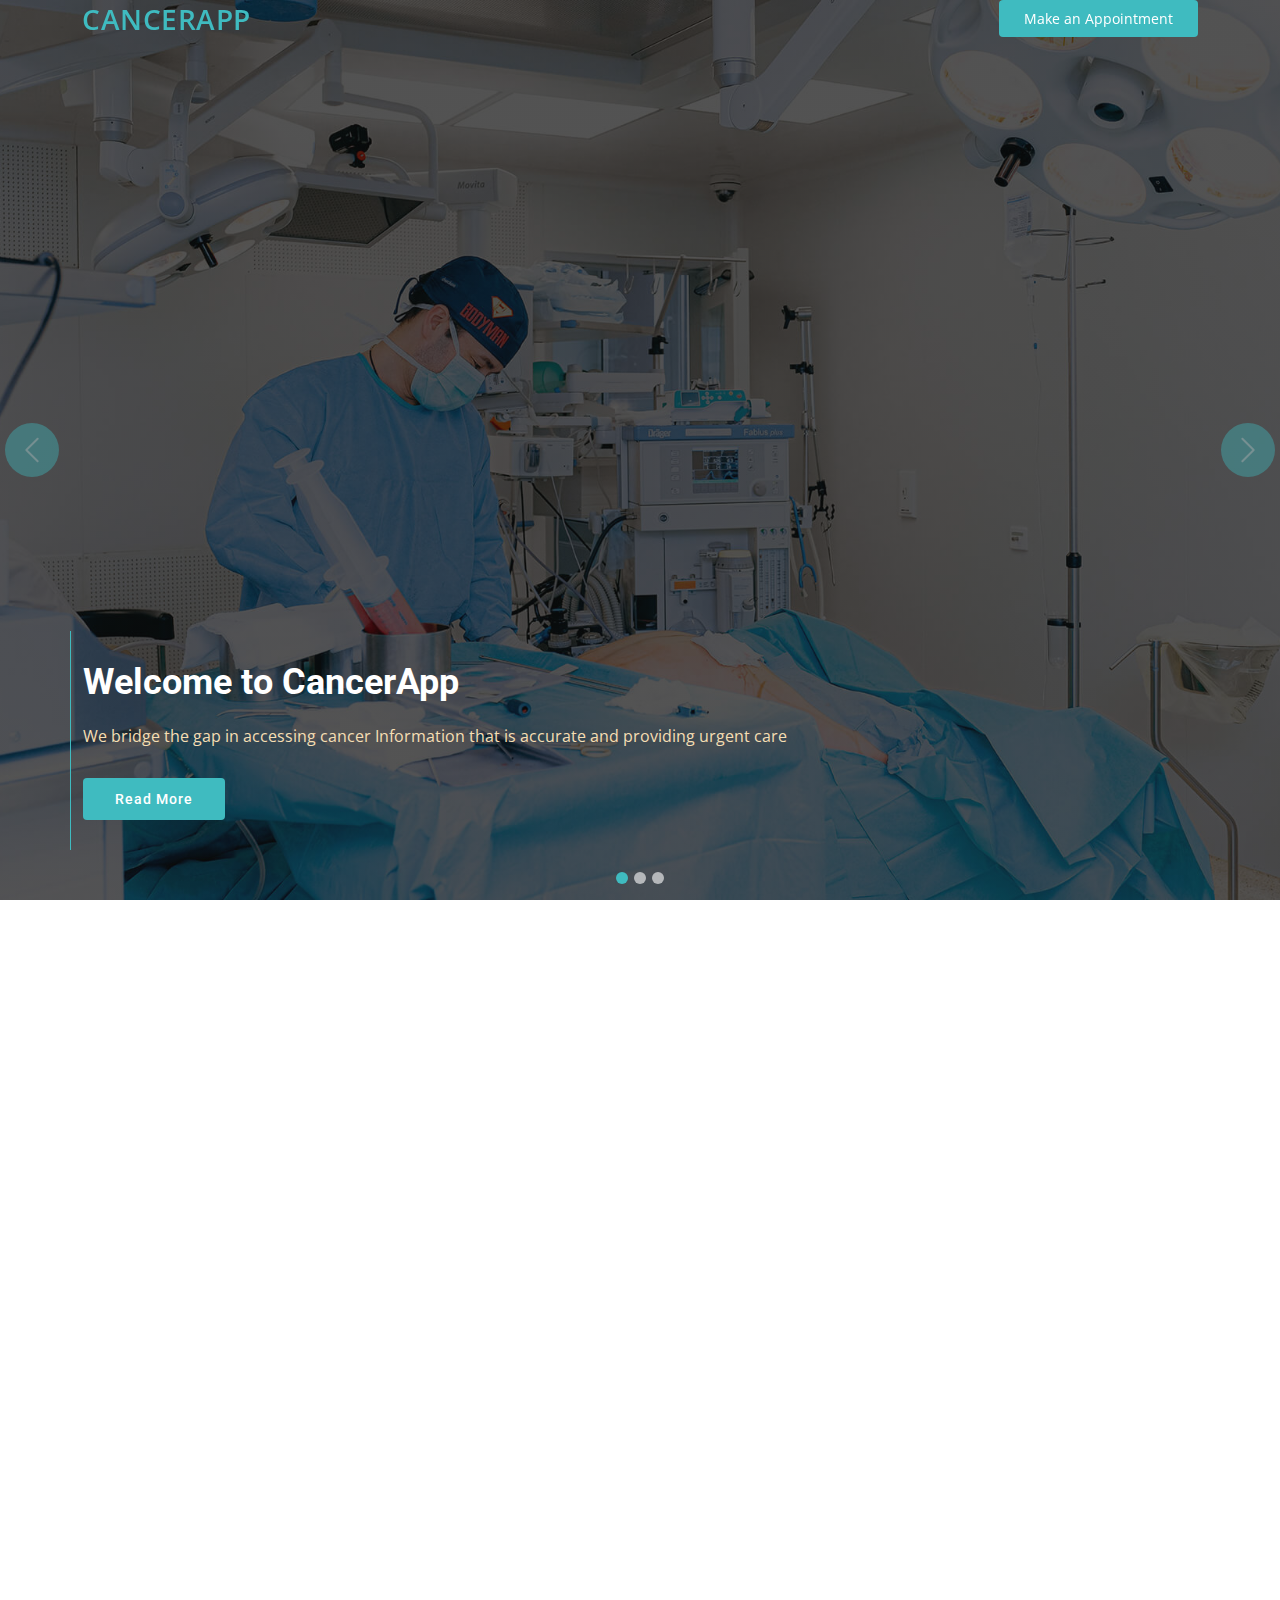
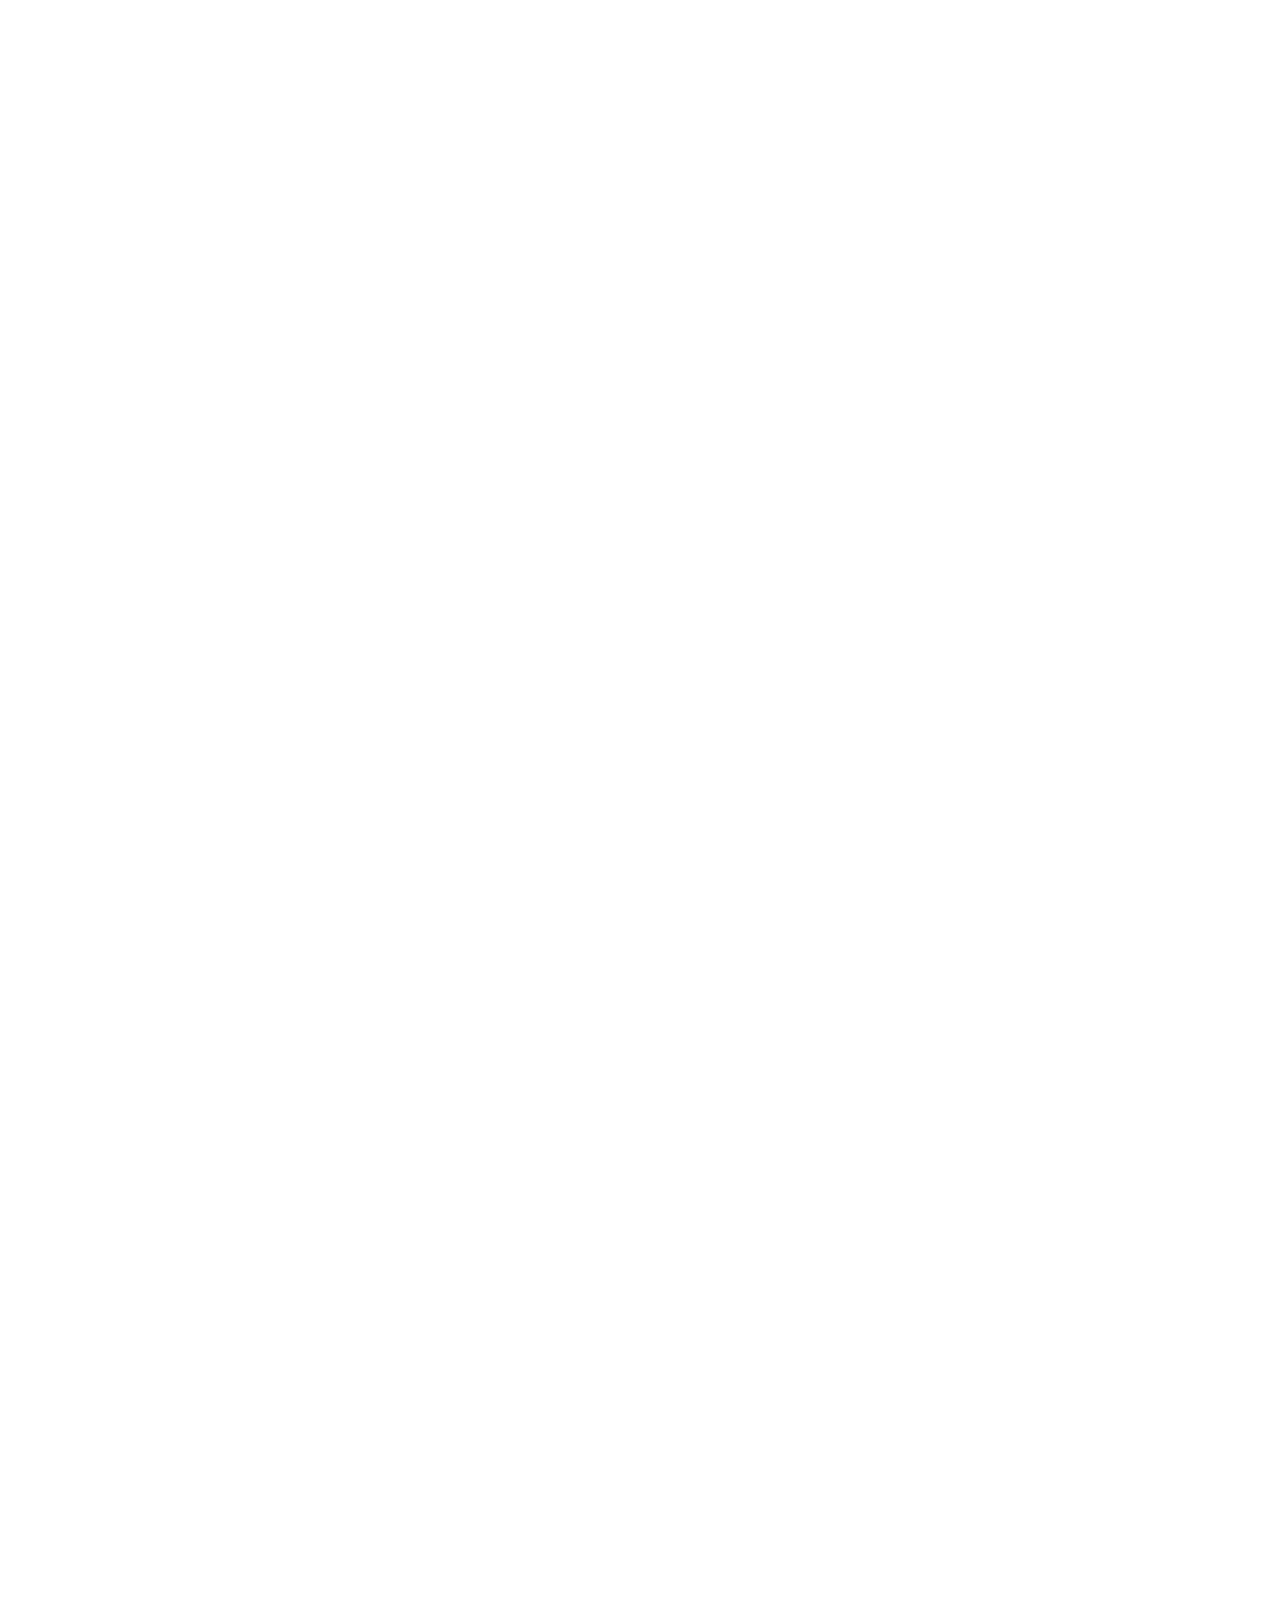
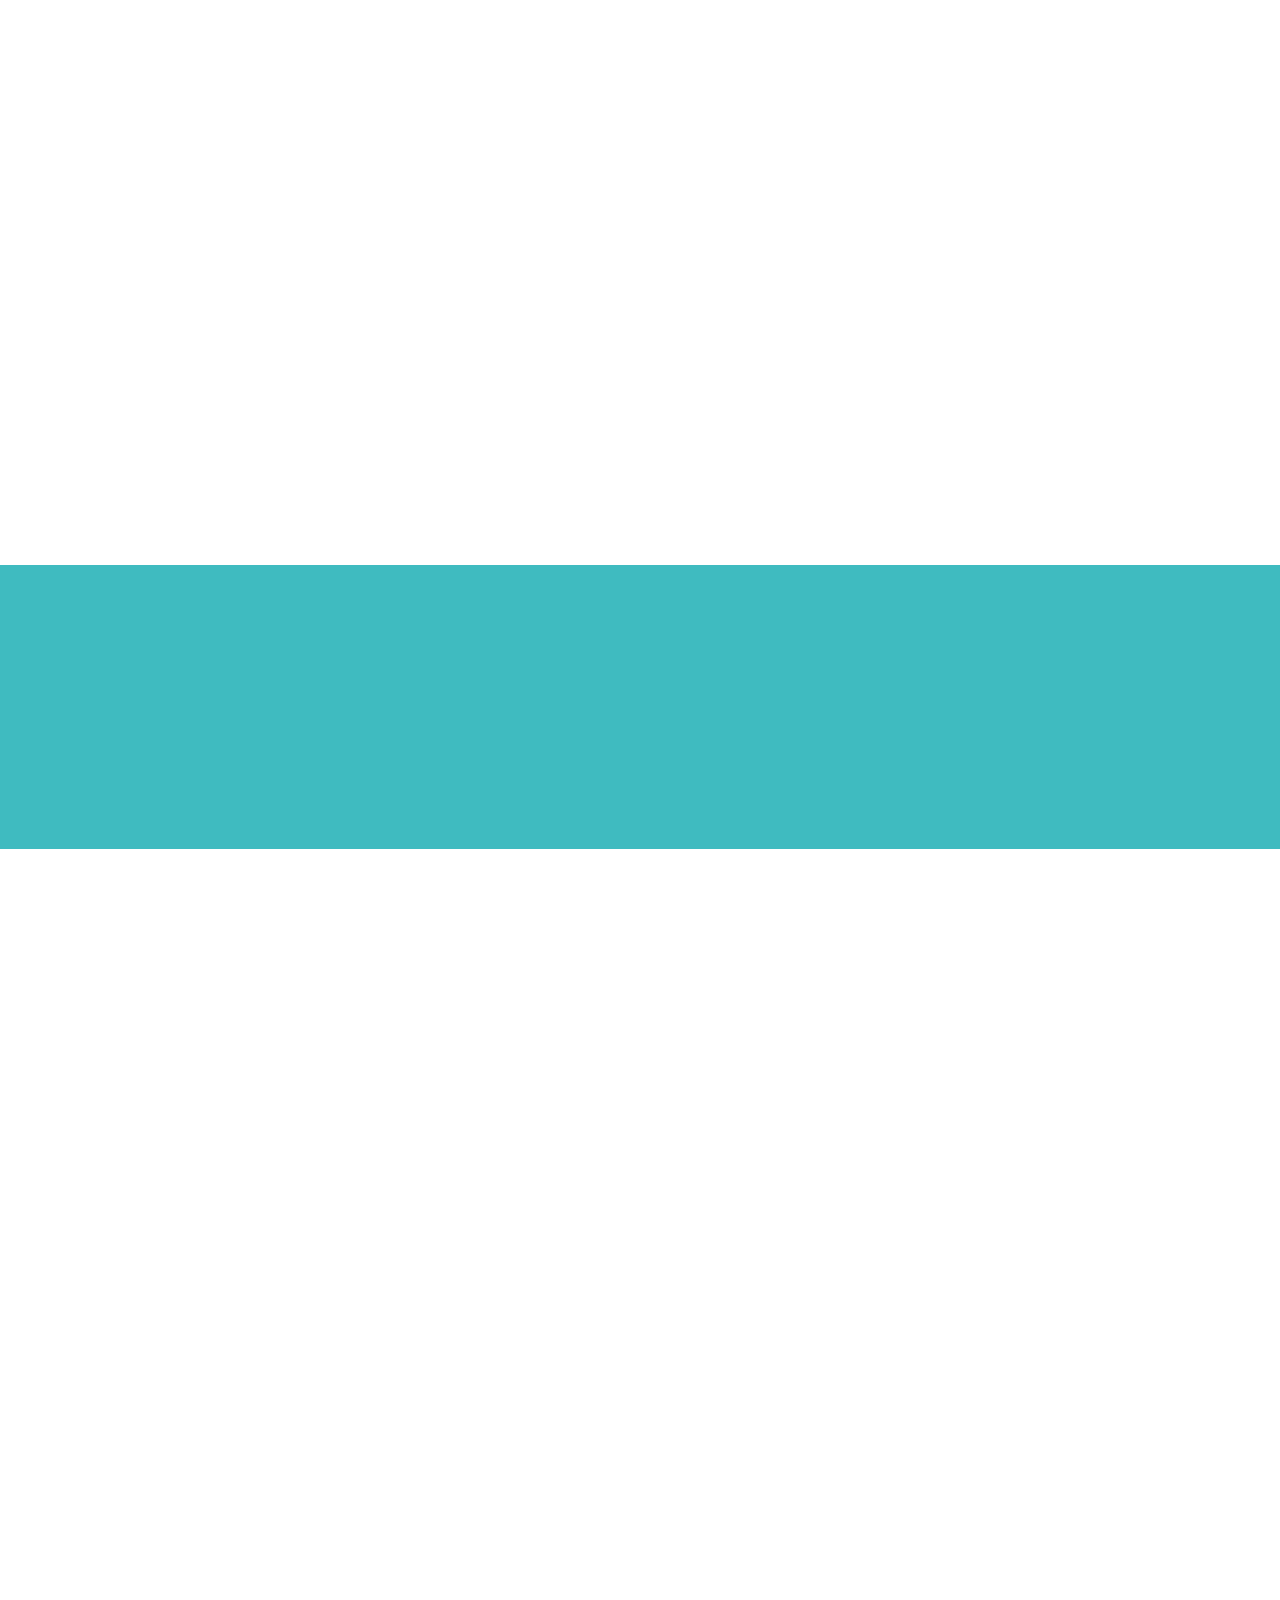
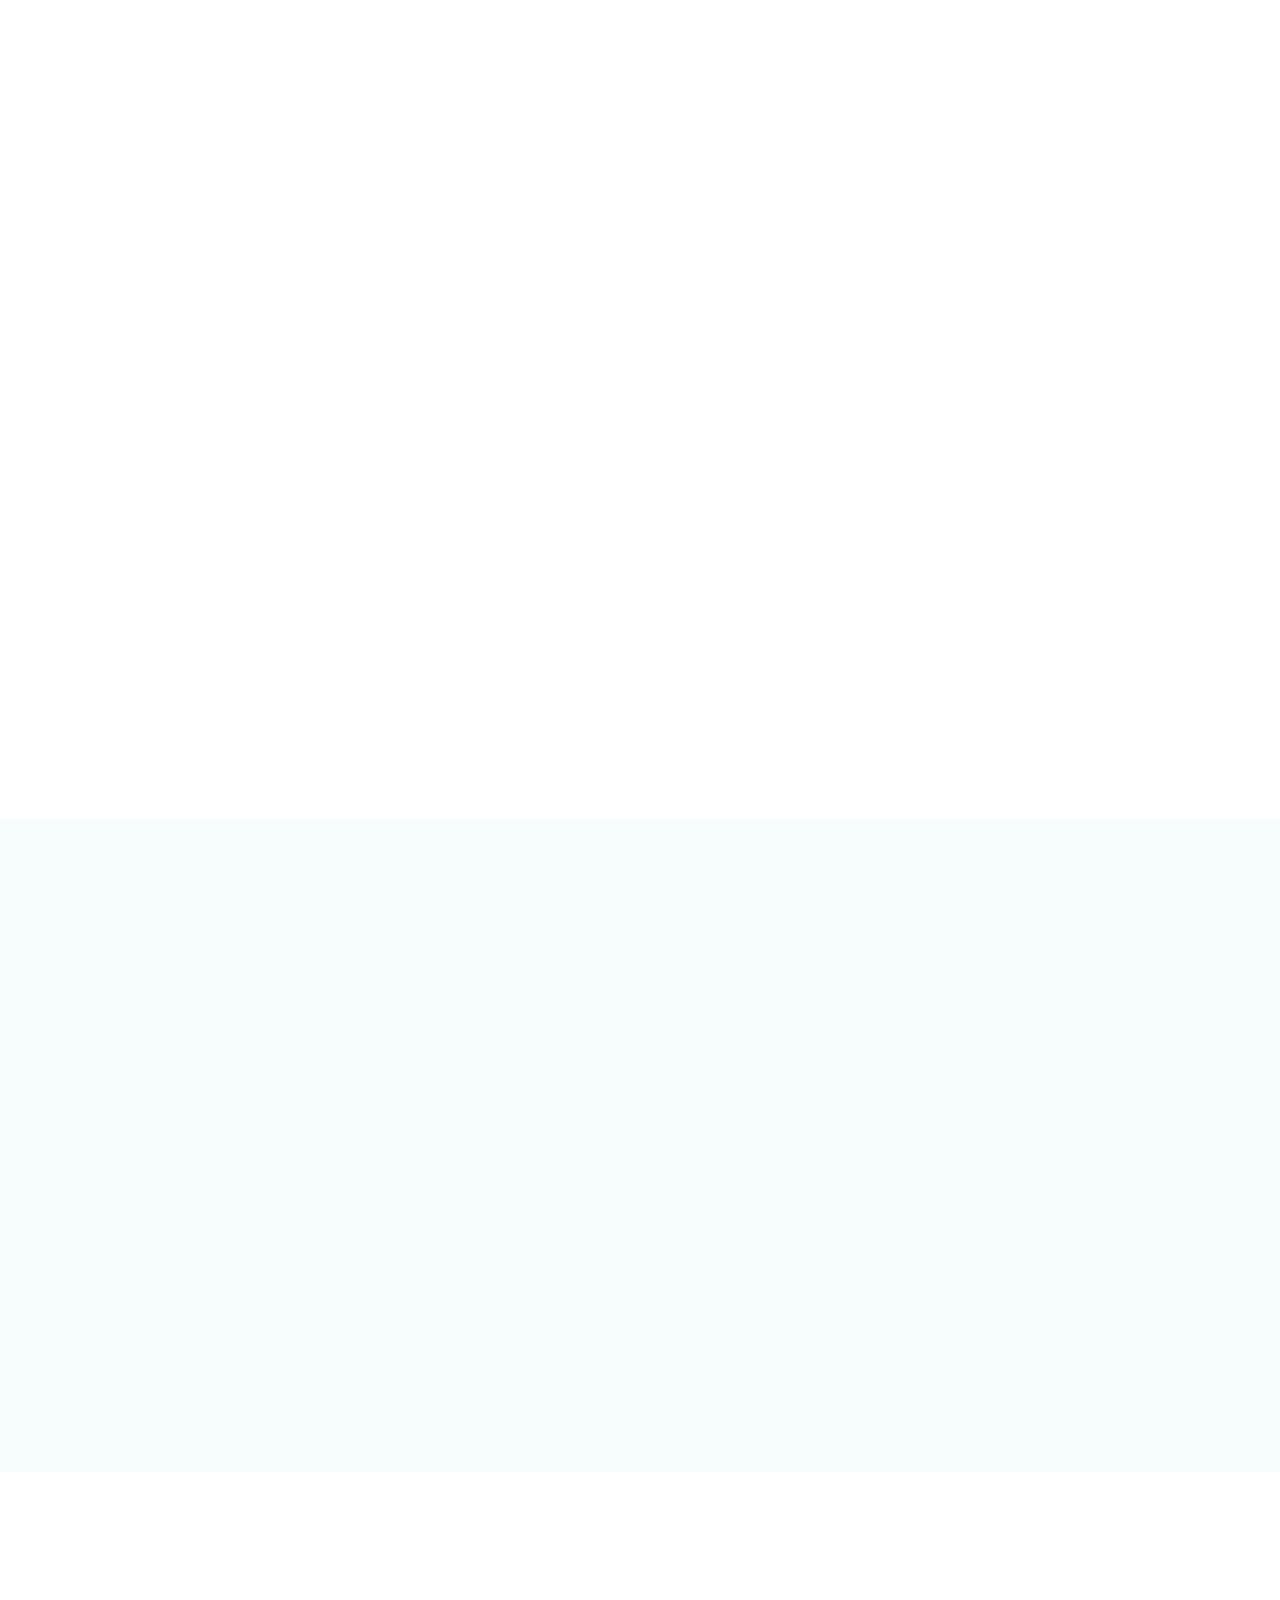
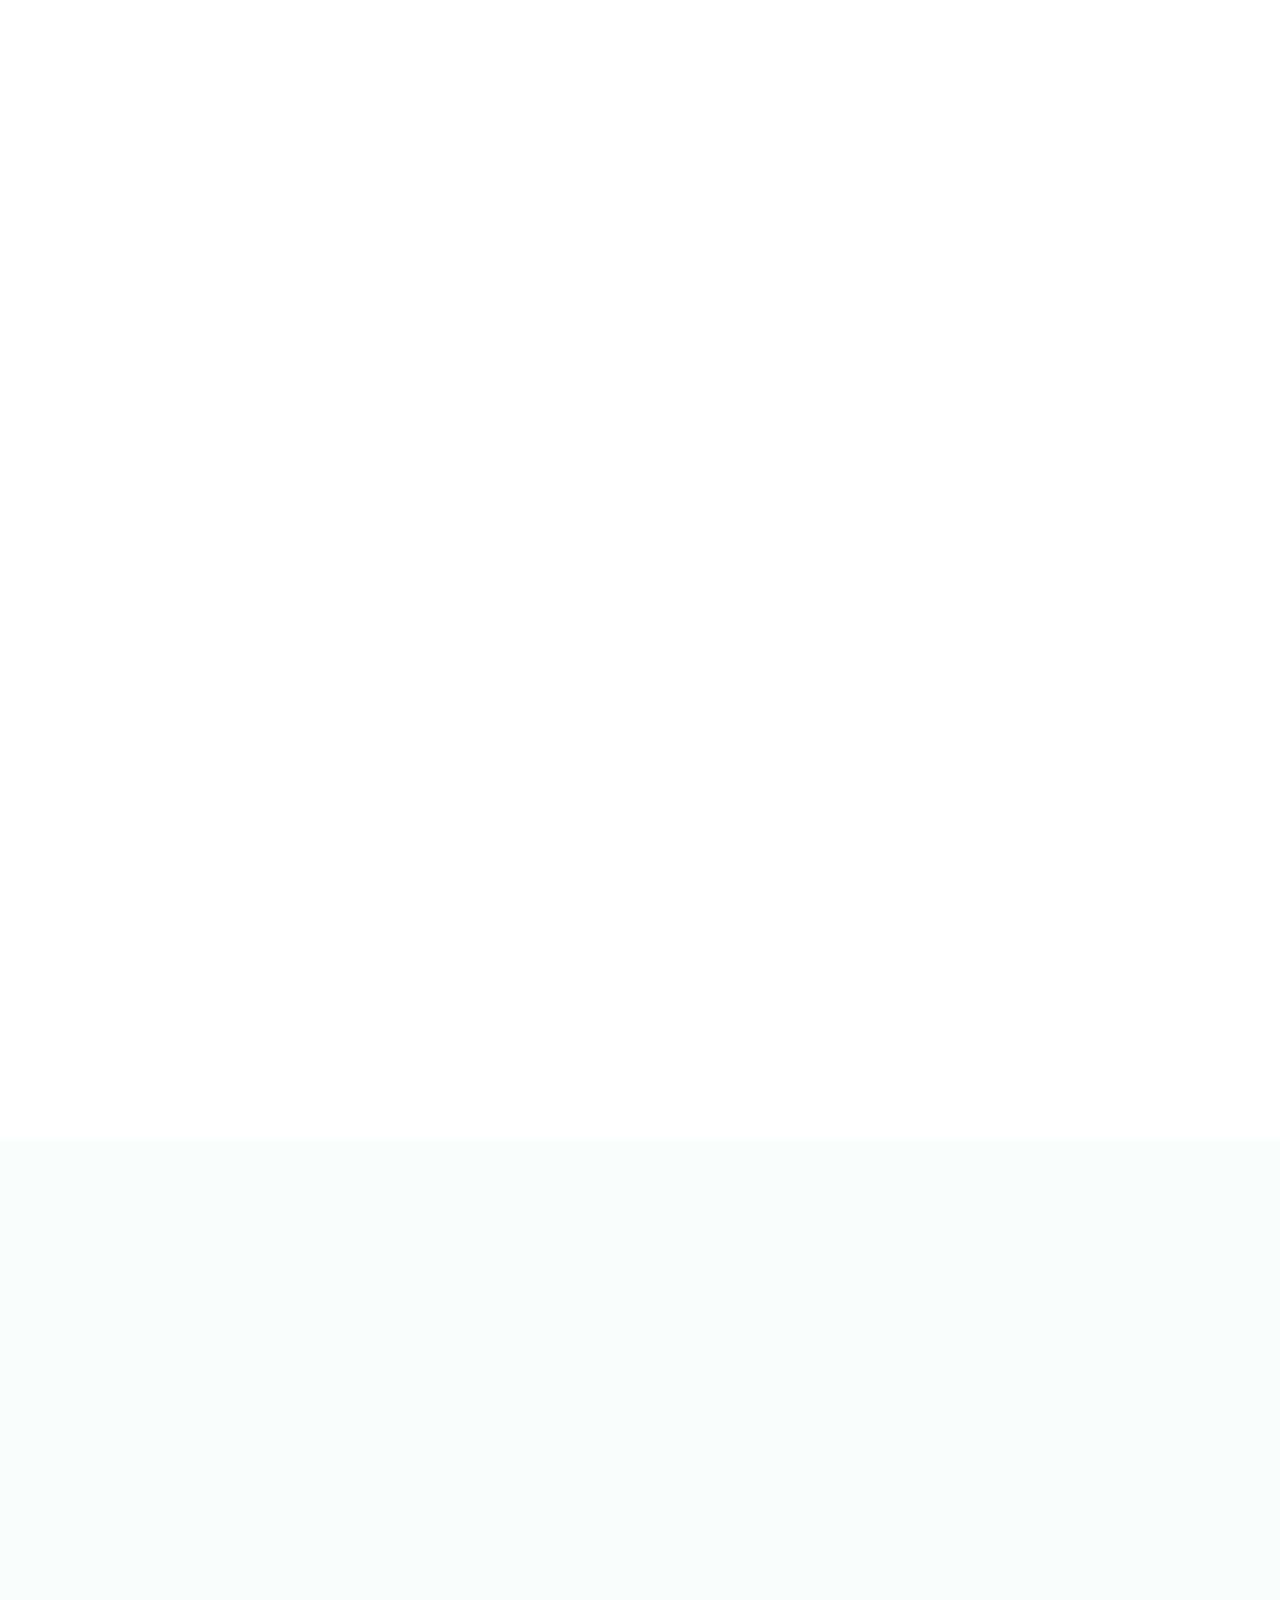
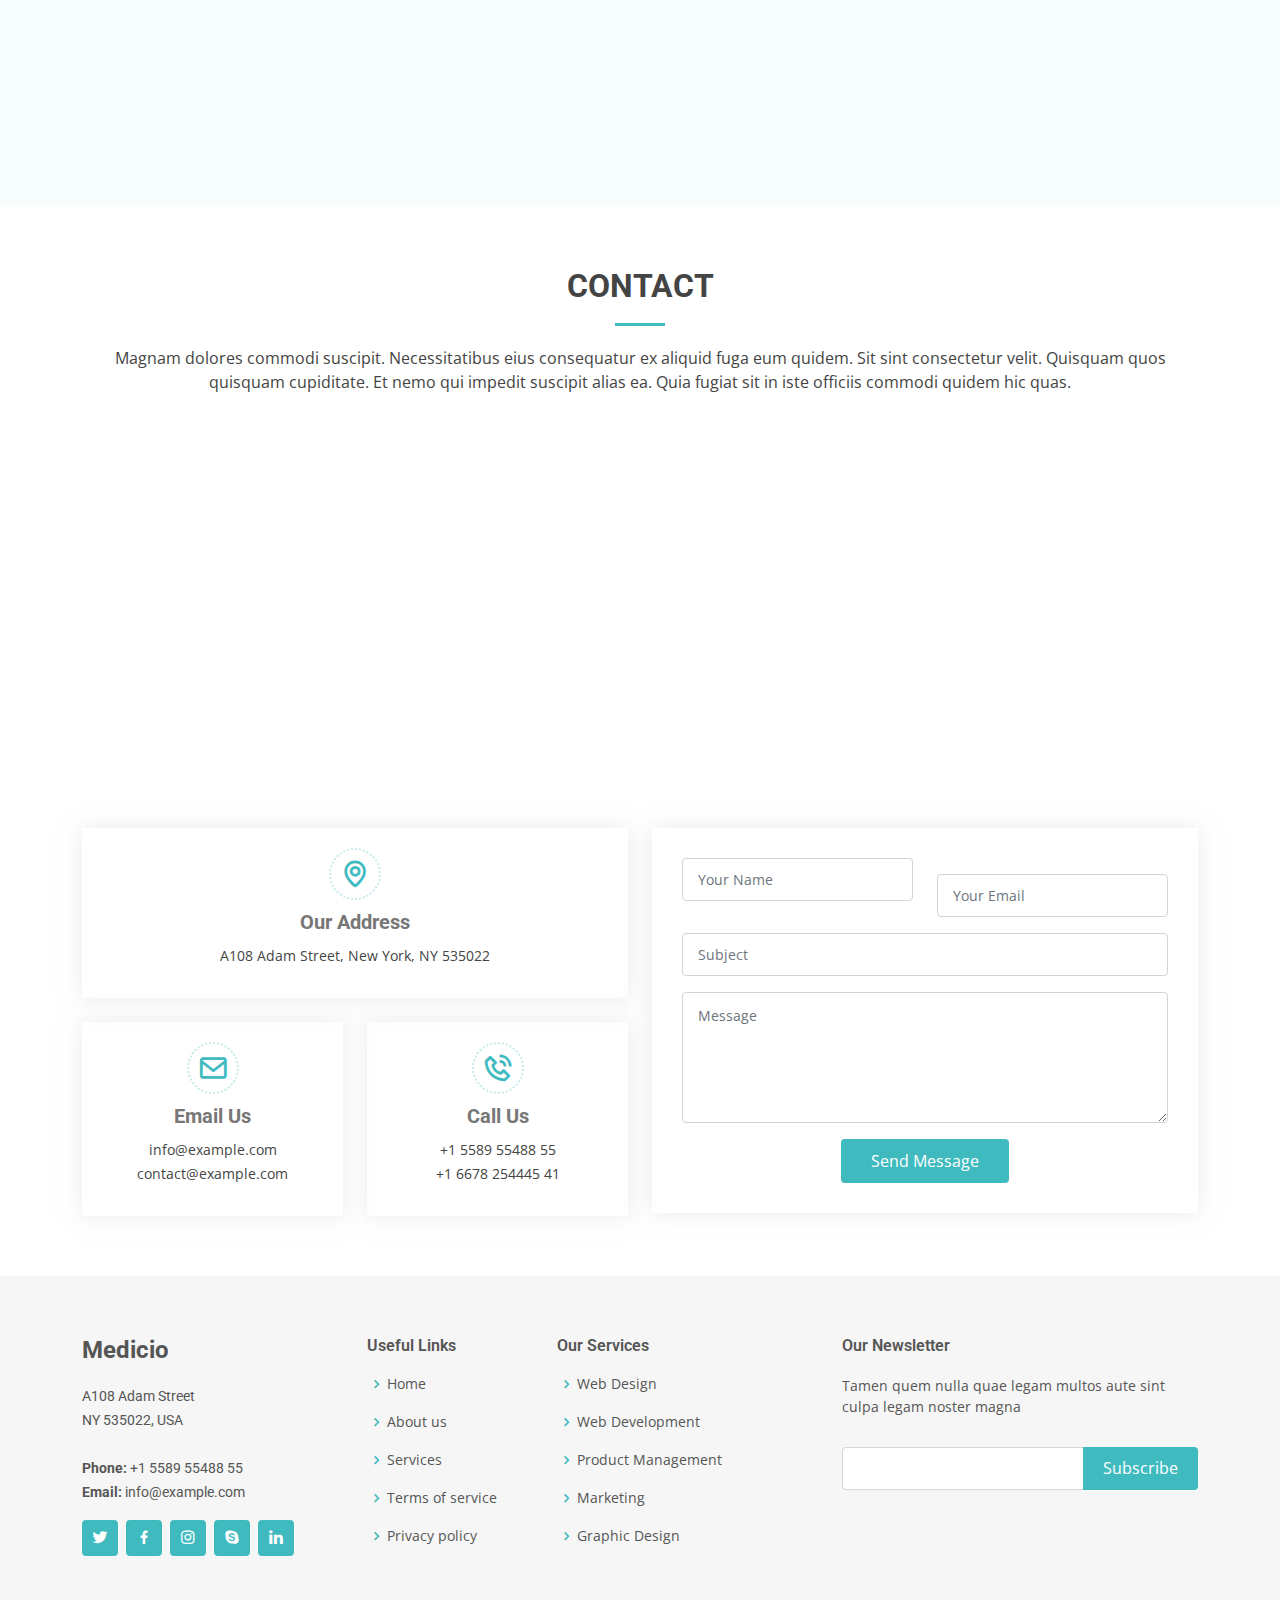
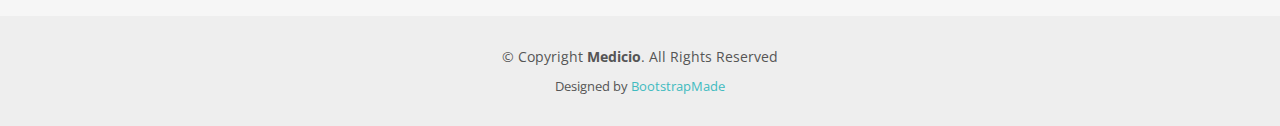
==== index.html @ c45787ed "initial commit" ====
<!DOCTYPE html>
<html lang="en">

<head>
  <meta charset="utf-8">
  <meta content="width=device-width, initial-scale=1.0" name="viewport">

  <title>Cancer App</title>
  <meta content="" name="description">
  <meta content="" name="keywords">

  <!-- Favicons -->
  <link href="assets/img/favicon.png" rel="icon">
  <link href="assets/img/apple-touch-icon.png" rel="apple-touch-icon">

  <!-- Google Fonts -->
  <link href="https://fonts.googleapis.com/css?family=Open+Sans:300,300i,400,400i,600,600i,700,700i|Roboto:300,300i,400,400i,500,500i,600,600i,700,700i|Poppins:300,300i,400,400i,500,500i,600,600i,700,700i" rel="stylesheet">

  <!-- Vendor CSS Files -->
  <link href="assets/vendor/fontawesome-free/css/all.min.css" rel="stylesheet">
  <link href="assets/vendor/animate.css/animate.min.css" rel="stylesheet">
  <link href="assets/vendor/aos/aos.css" rel="stylesheet">
  <link href="assets/vendor/bootstrap/css/bootstrap.min.css" rel="stylesheet">
  <link href="assets/vendor/bootstrap-icons/bootstrap-icons.css" rel="stylesheet">
  <link href="assets/vendor/boxicons/css/boxicons.min.css" rel="stylesheet">
  <link href="assets/vendor/glightbox/css/glightbox.min.css" rel="stylesheet">
  <link href="assets/vendor/swiper/swiper-bundle.min.css" rel="stylesheet">

  <!-- Template Main CSS File -->
  <link href="assets/css/style.css" rel="stylesheet">

  <!-- =======================================================
  * Template Name: Medicio - v4.7.0
  * Template URL: https://bootstrapmade.com/medicio-free-bootstrap-theme/
  * Author: BootstrapMade.com
  * License: https://bootstrapmade.com/license/
  ======================================================== -->
</head>

<body>

  

  <!-- ======= Header ======= -->
  <header id="header" class="fixed-top">
    <div class="container d-flex align-items-center">

      <a href="index.html" class="logo me-auto">CancerApp<img src="" alt=""></a>
      <!-- Uncomment below if you prefer to use an image logo -->
      <!-- <h1 class="logo me-auto"><a href="index.html">Medicio</a></h1> -->

      <!-- <nav id="navbar" class="navbar order-last order-lg-0">
        <ul>
          <li><a class="nav-link scrollto " href="#hero">Home</a></li>
          <li><a class="nav-link scrollto" href="#about">About</a></li>
          <li><a class="nav-link scrollto" href="#services">Services</a></li>
          <li><a class="nav-link scrollto" href="#departments">Departments</a></li>
          <li><a class="nav-link scrollto" href="#doctors">Doctors</a></li>
          <li class="dropdown"><a href="#"><span>Drop Down</span> <i class="bi bi-chevron-down"></i></a>
            <ul>
              <li><a href="#">Drop Down 1</a></li>
              <li class="dropdown"><a href="#"><span>Deep Drop Down</span> <i class="bi bi-chevron-right"></i></a>
                <ul>
                  <li><a href="#">Deep Drop Down 1</a></li>
                  <li><a href="#">Deep Drop Down 2</a></li>
                  <li><a href="#">Deep Drop Down 3</a></li>
                  <li><a href="#">Deep Drop Down 4</a></li>
                  <li><a href="#">Deep Drop Down 5</a></li>
                </ul>
              </li>
              <li><a href="#">Drop Down 2</a></li>
              <li><a href="#">Drop Down 3</a></li>
              <li><a href="#">Drop Down 4</a></li>
            </ul>
          </li>
          <li><a class="nav-link scrollto" href="#contact">Contact</a></li>
        </ul>
        <i class="bi bi-list mobile-nav-toggle"></i>
      </nav> -->
      <!-- .navbar -->

      <a href="#appointment" class="appointment-btn scrollto"><span class="d-none d-md-inline">Make an</span> Appointment</a>

    </div>
  </header><!-- End Header -->

  <!-- ======= Hero Section ======= -->
  <section id="hero">
    <div id="heroCarousel" data-bs-interval="5000" class="carousel slide carousel-fade" data-bs-ride="carousel">

      <ol class="carousel-indicators" id="hero-carousel-indicators"></ol>

      <div class="carousel-inner" role="listbox">

        <!-- Slide 1 -->
                                                
        <div class="carousel-item active" style="background-image: linear-gradient(rgba(10, 10, 10, 0.7),rgba(12, 12, 12, 0.7)),url(assets/img/slide/slide-1.jpg)">
          <div class="container">
            <h2>Welcome to <span>CancerApp</span></h2>
            <p>We bridge the gap in accessing cancer Information that is accurate and providing urgent care</p>
            <a href="/aboutUs.html" class="btn-get-started scrollto">Read More</a>
          </div>
        </div>

        <!-- Slide 2 -->
        <div class="carousel-item" style="background-image:  linear-gradient(rgba(10, 10, 10, 0.7),rgba(12, 12, 12, 0.7)),url(assets/img/slide/slide-2.jpg)">
          <div class="container">
            <h2>Welcome to <span>CancerApp</span></h2>
            <p>We bridge the gap in accessing cancer Information that is accurate and providing urgent care</p>
            <a href="/aboutUs.html" class="btn-get-started scrollto">Read More</a>
          </div>
        </div>

        <!-- Slide 3 -->
        <div class="carousel-item" style="background-image: linear-gradient(rgba(10, 10, 10, 0.7),rgba(12, 12, 12, 0.7)),url(assets/img/slide/slide-3.jpg)">
          <div class="container">
            <h2>Welcome to <span>CancerApp</span></h2>
            <p>We bridge the gap in accessing cancer Information that is accurate and providing urgent care</p>
            <a href="/aboutUs.html" class="btn-get-started scrollto">Read More</a>
          </div>
        </div>

      </div>

      <a class="carousel-control-prev" href="#heroCarousel" role="button" data-bs-slide="prev">
        <span class="carousel-control-prev-icon bi bi-chevron-left" aria-hidden="true"></span>
      </a>

      <a class="carousel-control-next" href="#heroCarousel" role="button" data-bs-slide="next">
        <span class="carousel-control-next-icon bi bi-chevron-right" aria-hidden="true"></span>
      </a>

    </div>
  </section><!-- End Hero -->

  <main id="main">
    <!-- ======= About Us Section ======= -->
    <section id="about" class="about">
      <div class="container" data-aos="fade-up">

        <div class="section-title">
          <h2>About Us</h2>
          <p>Magnam dolores commodi suscipit. Necessitatibus eius consequatur ex aliquid fuga eum quidem. Sit sint consectetur velit. Quisquam quos quisquam cupiditate. Et nemo qui impedit suscipit alias ea. Quia fugiat sit in iste officiis commodi quidem hic quas.</p>
        </div>

        <div class="row">
          <div class="col-lg-6" data-aos="fade-right">
            <img src="assets/img/about.jpg" class="img-fluid" alt="">
          </div>
          <div class="col-lg-6 pt-4 pt-lg-0 content" data-aos="fade-left">
            <h3>Voluptatem dignissimos provident quasi corporis voluptates sit assumenda.</h3>
            <p class="fst-italic">
              Lorem ipsum dolor sit amet, consectetur adipiscing elit, sed do eiusmod tempor incididunt ut labore et dolore
              magna aliqua.
            </p>
            <ul>
              <li><i class="bi bi-check-circle"></i> Ullamco laboris nisi ut aliquip ex ea commodo consequat.</li>
              <li><i class="bi bi-check-circle"></i> Duis aute irure dolor in reprehenderit in voluptate velit.</li>
              <li><i class="bi bi-check-circle"></i> Ullamco laboris nisi ut aliquip ex ea commodo consequat. Duis aute irure dolor in reprehenderit in voluptate trideta storacalaperda mastiro dolore eu fugiat nulla pariatur.</li>
            </ul>
            <p>
              Ullamco laboris nisi ut aliquip ex ea commodo consequat. Duis aute irure dolor in reprehenderit in voluptate
              velit esse cillum dolore eu fugiat nulla pariatur. Excepteur sint occaecat cupidatat non proident, sunt in
              culpa qui officia deserunt mollit anim id est laborum
            </p>
          </div>
        </div>

      </div>
    </section><!-- End About Us Section -->


    <!-- ======= Featured Services Section ======= -->
    <section id="featured-services" class="featured-services">
      <div class="container" data-aos="fade-up">

        <div class="row">
          <div class="col-md-6 col-lg-3 d-flex align-items-stretch mb-5 mb-lg-0">
            <div class="icon-box" data-aos="fade-up" data-aos-delay="100">
              <div class="icon"><i class="fas fa-knowledge"></i></div>
              <h4 class="title"><a href="">Lorem Ipsum</a></h4>
              <p class="description">Voluptatum deleniti atque corrupti quos dolores et quas molestias excepturi</p>
            </div>
          </div>

          <div class="col-md-6 col-lg-3 d-flex align-items-stretch mb-5 mb-lg-0">
            <div class="icon-box" data-aos="fade-up" data-aos-delay="200">
              <div class="icon"><i class="fas fa-pills"></i></div>
              <h4 class="title"><a href="">Sed ut perspiciatis</a></h4>
              <p class="description">Duis aute irure dolor in reprehenderit in voluptate velit esse cillum dolore</p>
            </div>
          </div>

          <div class="col-md-6 col-lg-3 d-flex align-items-stretch mb-5 mb-lg-0">
            <div class="icon-box" data-aos="fade-up" data-aos-delay="300">
              <div class="icon"><i class="fas fa-thermometer"></i></div>
              <h4 class="title"><a href="">Magni Dolores</a></h4>
              <p class="description">Excepteur sint occaecat cupidatat non proident, sunt in culpa qui officia</p>
            </div>
          </div>

          <div class="col-md-6 col-lg-3 d-flex align-items-stretch mb-5 mb-lg-0">
            <div class="icon-box" data-aos="fade-up" data-aos-delay="400">
              <div class="icon"><i class="fas fa-dna"></i></div>
              <h4 class="title"><a href="">Nemo Enim</a></h4>
              <p class="description">At vero eos et accusamus et iusto odio dignissimos ducimus qui blanditiis</p>
            </div>
          </div>

        </div>

      </div>
    </section><!-- End Featured Services Section -->

<!-- ======= Features Section ======= -->
<section id="features" class="features">
  <div class="container" data-aos="fade-up">

    <div class="row">
      <div class="col-lg-6 order-2 order-lg-1" data-aos="fade-right">
        <div class="icon-box mt-5 mt-lg-0">
          <i class="bx bx-receipt"></i>
          <h4>Est labore ad</h4>
          <p>Consequuntur sunt aut quasi enim aliquam quae harum pariatur laboris nisi ut aliquip</p>
        </div>
        <div class="icon-box mt-5">
          <i class="bx bx-cube-alt"></i>
          <h4>Harum esse qui</h4>
          <p>Excepteur sint occaecat cupidatat non proident, sunt in culpa qui officia deserunt</p>
        </div>
        <div class="icon-box mt-5">
          <i class="bx bx-images"></i>
          <h4>Aut occaecati</h4>
          <p>Aut suscipit aut cum nemo deleniti aut omnis. Doloribus ut maiores omnis facere</p>
        </div>
        <div class="icon-box mt-5">
          <i class="bx bx-shield"></i>
          <h4>Beatae veritatis</h4>
          <p>Expedita veritatis consequuntur nihil tempore laudantium vitae denat pacta</p>
        </div>
      </div>
      <div class="image col-lg-6 order-1 order-lg-2" style='background-image: url("assets/img/features.jpg");' data-aos="zoom-in"></div>
    </div>

  </div>
</section><!-- End Features Section -->


    <!-- ======= Services Section ======= -->
    <section id="services" class="services services">
      <div class="container" data-aos="fade-up">

        <div class="section-title">
          <h2>Services</h2>
          <p>Some of the services we offer directly to make sure the public is more knowledgeable about cancer and get the help
            they need if required.
          </p>
        </div>

        <div class="row">
          <div class="col-lg-4 col-md-6 icon-box" data-aos="zoom-in" data-aos-delay="100">
            <div class="icon"><i class="fas fa-info"></i></div>
            <h4 class="title"><a href="">Cancer Information</a></h4>
            <p class="description">We provide the public with free cancer information. Our information is accurate and updated on a regular basis so that we it it up to date.</p>
          </div>
          <div class="col-lg-4 col-md-6 icon-box" data-aos="zoom-in" data-aos-delay="200">
            <div class="icon"><i class="fas fa-nodes"></i></div>
            <h4 class="title"><a href="">Dolor Sitema</a></h4>
            <p class="description">Minim veniam, quis nostrud exercitation ullamco laboris nisi ut aliquip ex ea commodo consequat tarad limino ata</p>
          </div>
          <div class="col-lg-4 col-md-6 icon-box" data-aos="zoom-in" data-aos-delay="300">
            <div class="icon"><i class="fas fa-hospital-user"></i></div>
            <h4 class="title"><a href="">Sed ut perspiciatis</a></h4>
            <p class="description">Duis aute irure dolor in reprehenderit in voluptate velit esse cillum dolore eu fugiat nulla pariatur</p>
          </div>
          
        </div>

      </div>
    </section><!-- End Services Section -->
    <!-- ======= Departments Section ======= -->
    <section id="departments" class="departments">
      <div class="container" data-aos="fade-up">

        <div class="section-title">
          <h2>Let's Talk About Cancer</h2>
          <p>We believe information and knowledge is power, Get The Facts Here.</p>
        </div>

        <div class="row" data-aos="fade-up" data-aos-delay="100">
          <div class="col-lg-4 mb-5 mb-lg-0">
            <ul class="nav nav-tabs flex-column">
              <li class="nav-item">
                <a class="nav-link active show" data-bs-toggle="tab" data-bs-target="#tab-1">
                  <h4>Breast Cancer</h4>
                  <p>Quis excepturi porro totam sint earum quo nulla perspiciatis eius.</p>
                </a>
              </li>
              <li class="nav-item mt-2">
                <a class="nav-link" data-bs-toggle="tab" data-bs-target="#tab-2">
                  <h4>Cervical Cancer</h4>
                  <p>Voluptas vel esse repudiandae quo excepturi.</p>
                </a>
              </li>
              <li class="nav-item mt-2">
                <a class="nav-link" data-bs-toggle="tab" data-bs-target="#tab-3">
                  <h4>Prostate Cancer</h4>
                  <p>Velit veniam ipsa sit nihil blanditiis mollitia natus.</p>
                </a>
              </li>
              <li class="nav-item mt-2">
                <a class="nav-link" data-bs-toggle="tab" data-bs-target="#tab-4">
                  <h4>Throat cancer</h4>
                  <p>Ratione hic sapiente nostrum doloremque illum nulla praesentium id</p>
                </a>
              </li>
            </ul>
          </div>
          <div class="col-lg-8">
            <div class="tab-content">
              <div class="tab-pane active show" id="tab-1">
                <h3>Breast Cancer</h3>
                <p class="fst-italic">Qui laudantium consequatur laborum sit qui ad sapiente dila parde sonata raqer a videna mareta paulona marka</p>
                <img src="assets/img/departments-1.jpg" alt="" class="img-fluid">
                <p>Et nobis maiores eius. Voluptatibus ut enim blanditiis atque harum sint. Laborum eos ipsum ipsa odit magni. Incidunt hic ut molestiae aut qui. Est repellat minima eveniet eius et quis magni nihil. Consequatur dolorem quaerat quos qui similique accusamus nostrum rem vero</p>
                <a href="./Breast" class="appointment-btn scrollto"><span class="d-none d-md-inline">Know More</a>
              </div>
              <div class="tab-pane" id="tab-2">
                <h3>Cervical Cancer</h3>
                <p class="fst-italic">Qui laudantium consequatur laborum sit qui ad sapiente dila parde sonata raqer a videna mareta paulona marka</p>
                <img src="assets/img/departments-2.jpg" alt="" class="img-fluid">
                <p>Et nobis maiores eius. Voluptatibus ut enim blanditiis atque harum sint. Laborum eos ipsum ipsa odit magni. Incidunt hic ut molestiae aut qui. Est repellat minima eveniet eius et quis magni nihil. Consequatur dolorem quaerat quos qui similique accusamus nostrum rem vero</p>
                <a href="./Cervical" class="appointment-btn scrollto"><span class="d-none d-md-inline">Know More</a>
              </div>
              <div class="tab-pane" id="tab-3">
                <h3>Prostate Cancer</h3>
                <p class="fst-italic">Qui laudantium consequatur laborum sit qui ad sapiente dila parde sonata raqer a videna mareta paulona marka</p>
                <img src="assets/img/departments-3.jpg" alt="" class="img-fluid">
                <p>Et nobis maiores eius. Voluptatibus ut enim blanditiis atque harum sint. Laborum eos ipsum ipsa odit magni. Incidunt hic ut molestiae aut qui. Est repellat minima eveniet eius et quis magni nihil. Consequatur dolorem quaerat quos qui similique accusamus nostrum rem vero</p>
                <a href="./prostate" class="appointment-btn scrollto"><span class="d-none d-md-inline">Know More</a>
              </div>
              <div class="tab-pane" id="tab-4">
                <h3>Throat Cancer</h3>
                <p class="fst-italic">Qui laudantium consequatur laborum sit qui ad sapiente dila parde sonata raqer a videna mareta paulona marka</p>
                <img src="assets/img/departments-4.jpg" alt="" class="img-fluid">
                <p>Et nobis maiores eius. Voluptatibus ut enim blanditiis atque harum sint. Laborum eos ipsum ipsa odit magni. Incidunt hic ut molestiae aut qui. Est repellat minima eveniet eius et quis magni nihil. Consequatur dolorem quaerat quos qui similique accusamus nostrum rem vero</p>
                <a href="./throat" class="appointment-btn scrollto"><span class="d-none d-md-inline">Know More</a>
              </div>
            </div>
          </div>
        </div>

      </div>
    </section><!-- End Departments Section -->



    <!-- ======= Cta Section ======= -->
    <section id="cta" class="cta">
      <div class="container" data-aos="zoom-in">

        <div class="text-center">
          <h3>In an emergency? Need help now?</h3>
          <p> Duis aute irure dolor in reprehenderit in voluptate velit esse cillum dolore eu fugiat nulla pariatur. Excepteur sint occaecat cupidatat non proident, sunt in culpa qui officia deserunt mollit anim id est laborum.</p>
          <a class="cta-btn scrollto" href="#appointment">Make an Make an Appointment</a>
        </div>

      </div>
    </section><!-- End Cta Section -->

    
    <!-- ======= Counts Section ======= -->
    <section id="counts" class="counts">
      <div class="container" data-aos="fade-up">

        <div class="row no-gutters">

          <div class="col-lg-3 col-md-6 d-md-flex align-items-md-stretch">
            <div class="count-box">
              <i class="fas fa-user-md"></i>
              <span data-purecounter-start="0" data-purecounter-end="85" data-purecounter-duration="1" class="purecounter"></span>

              <p><strong>Doctors</strong> consequuntur quae qui deca rode</p>
              <a href="#">Find out more &raquo;</a>
            </div>
          </div>

          <div class="col-lg-3 col-md-6 d-md-flex align-items-md-stretch">
            <div class="count-box">
              <i class="far fa-hospital"></i>
              <span data-purecounter-start="0" data-purecounter-end="26" data-purecounter-duration="1" class="purecounter"></span>
              <p><strong>Departments</strong> adipisci atque cum quia aut numquam delectus</p>
              <a href="#">Find out more &raquo;</a>
            </div>
          </div>

          <div class="col-lg-3 col-md-6 d-md-flex align-items-md-stretch">
            <div class="count-box">
              <i class="fas fa-flask"></i>
              <span data-purecounter-start="0" data-purecounter-end="14" data-purecounter-duration="1" class="purecounter"></span>
              <p><strong>Research Lab</strong> aut commodi quaerat. Aliquam ratione</p>
              <a href="#">Find out more &raquo;</a>
            </div>
          </div>

          <div class="col-lg-3 col-md-6 d-md-flex align-items-md-stretch">
            <div class="count-box">
              <i class="fas fa-award"></i>
              <span data-purecounter-start="0" data-purecounter-end="150" data-purecounter-duration="1" class="purecounter"></span>
              <p><strong>Awards</strong> rerum asperiores dolor molestiae doloribu</p>
              <a href="#">Find out more &raquo;</a>
            </div>
          </div>

        </div>

      </div>
    </section><!-- End Counts Section -->

    <!-- ======= Features Section ======= -->
    <section id="features" class="features">
      <div class="container" data-aos="fade-up">

        <div class="row">
          <div class="col-lg-6 order-2 order-lg-1" data-aos="fade-right">
            <div class="icon-box mt-5 mt-lg-0">
              <i class="bx bx-receipt"></i>
              <h4>Est labore ad</h4>
              <p>Consequuntur sunt aut quasi enim aliquam quae harum pariatur laboris nisi ut aliquip</p>
            </div>
            <div class="icon-box mt-5">
              <i class="bx bx-cube-alt"></i>
              <h4>Harum esse qui</h4>
              <p>Excepteur sint occaecat cupidatat non proident, sunt in culpa qui officia deserunt</p>
            </div>
            <div class="icon-box mt-5">
              <i class="bx bx-images"></i>
              <h4>Aut occaecati</h4>
              <p>Aut suscipit aut cum nemo deleniti aut omnis. Doloribus ut maiores omnis facere</p>
            </div>
            <div class="icon-box mt-5">
              <i class="bx bx-shield"></i>
              <h4>Beatae veritatis</h4>
              <p>Expedita veritatis consequuntur nihil tempore laudantium vitae denat pacta</p>
            </div>
          </div>
          <div class="image col-lg-6 order-1 order-lg-2" style='background-image: url("assets/img/features.jpg");' data-aos="zoom-in"></div>
        </div>

      </div>
    </section><!-- End Features Section -->

    
    
    
    <!-- ======= Testimonials Section ======= -->
    <section id="testimonials" class="testimonials">
      <div class="container" data-aos="fade-up">

        <div class="section-title">
          <h2>Testimonials</h2>
          <p>Magnam dolores commodi suscipit. Necessitatibus eius consequatur ex aliquid fuga eum quidem. Sit sint consectetur velit. Quisquam quos quisquam cupiditate. Et nemo qui impedit suscipit alias ea. Quia fugiat sit in iste officiis commodi quidem hic quas.</p>
        </div>

        <div class="testimonials-slider swiper" data-aos="fade-up" data-aos-delay="100">
          <div class="swiper-wrapper">

            <div class="swiper-slide">
              <div class="testimonial-item">
                <p>
                  <i class="bx bxs-quote-alt-left quote-icon-left"></i>
                  Proin iaculis purus consequat sem cure digni ssim donec porttitora entum suscipit rhoncus. Accusantium quam, ultricies eget id, aliquam eget nibh et. Maecen aliquam, risus at semper.
                  <i class="bx bxs-quote-alt-right quote-icon-right"></i>
                </p>
                <img src="assets/img/testimonials/testimonials-1.jpg" class="testimonial-img" alt="">
                <h3>Saul Goodman</h3>
                <h4>Ceo &amp; Founder</h4>
              </div>
            </div><!-- End testimonial item -->

            <div class="swiper-slide">
              <div class="testimonial-item">
                <p>
                  <i class="bx bxs-quote-alt-left quote-icon-left"></i>
                  Export tempor illum tamen malis malis eram quae irure esse labore quem cillum quid cillum eram malis quorum velit fore eram velit sunt aliqua noster fugiat irure amet legam anim culpa.
                  <i class="bx bxs-quote-alt-right quote-icon-right"></i>
                </p>
                <img src="assets/img/testimonials/testimonials-2.jpg" class="testimonial-img" alt="">
                <h3>Sara Wilsson</h3>
                <h4>Designer</h4>
              </div>
            </div><!-- End testimonial item -->

            <div class="swiper-slide">
              <div class="testimonial-item">
                <p>
                  <i class="bx bxs-quote-alt-left quote-icon-left"></i>
                  Enim nisi quem export duis labore cillum quae magna enim sint quorum nulla quem veniam duis minim tempor labore quem eram duis noster aute amet eram fore quis sint minim.
                  <i class="bx bxs-quote-alt-right quote-icon-right"></i>
                </p>
                <img src="assets/img/testimonials/testimonials-3.jpg" class="testimonial-img" alt="">
                <h3>Jena Karlis</h3>
                <h4>Store Owner</h4>
              </div>
            </div><!-- End testimonial item -->

            <div class="swiper-slide">
              <div class="testimonial-item">
                <p>
                  <i class="bx bxs-quote-alt-left quote-icon-left"></i>
                  Fugiat enim eram quae cillum dolore dolor amet nulla culpa multos export minim fugiat minim velit minim dolor enim duis veniam ipsum anim magna sunt elit fore quem dolore labore illum veniam.
                  <i class="bx bxs-quote-alt-right quote-icon-right"></i>
                </p>
                <img src="assets/img/testimonials/testimonials-4.jpg" class="testimonial-img" alt="">
                <h3>Matt Brandon</h3>
                <h4>Freelancer</h4>
              </div>
            </div><!-- End testimonial item -->

            <div class="swiper-slide">
              <div class="testimonial-item">
                <p>
                  <i class="bx bxs-quote-alt-left quote-icon-left"></i>
                  Quis quorum aliqua sint quem legam fore sunt eram irure aliqua veniam tempor noster veniam enim culpa labore duis sunt culpa nulla illum cillum fugiat legam esse veniam culpa fore nisi cillum quid.
                  <i class="bx bxs-quote-alt-right quote-icon-right"></i>
                </p>
                <img src="assets/img/testimonials/testimonials-5.jpg" class="testimonial-img" alt="">
                <h3>John Larson</h3>
                <h4>Entrepreneur</h4>
              </div>
            </div><!-- End testimonial item -->

          </div>
          <div class="swiper-pagination"></div>
        </div>

      </div>
    </section><!-- End Testimonials Section -->

    <!-- ======= Doctors Section ======= -->
    <section id="doctors" class="doctors section-bg">
      <div class="container" data-aos="fade-up">

        <div class="section-title">
          <h2>Doctors</h2>
          <p>Magnam dolores commodi suscipit. Necessitatibus eius consequatur ex aliquid fuga eum quidem. Sit sint consectetur velit. Quisquam quos quisquam cupiditate. Et nemo qui impedit suscipit alias ea. Quia fugiat sit in iste officiis commodi quidem hic quas.</p>
        </div>

        <div class="row">

          <div class="col-lg-3 col-md-6 d-flex align-items-stretch">
            <div class="member" data-aos="fade-up" data-aos-delay="100">
              <div class="member-img">
                <img src="assets/img/doctors/doctors-1.jpg" class="img-fluid" alt="">
                <div class="social">
                  <a href=""><i class="bi bi-twitter"></i></a>
                  <a href=""><i class="bi bi-facebook"></i></a>
                  <a href=""><i class="bi bi-instagram"></i></a>
                  <a href=""><i class="bi bi-linkedin"></i></a>
                </div>
              </div>
              <div class="member-info">
                <h4>Walter White</h4>
                <span>Chief Medical Officer</span>
              </div>
            </div>
          </div>

          <div class="col-lg-3 col-md-6 d-flex align-items-stretch">
            <div class="member" data-aos="fade-up" data-aos-delay="200">
              <div class="member-img">
                <img src="assets/img/doctors/doctors-2.jpg" class="img-fluid" alt="">
                <div class="social">
                  <a href=""><i class="bi bi-twitter"></i></a>
                  <a href=""><i class="bi bi-facebook"></i></a>
                  <a href=""><i class="bi bi-instagram"></i></a>
                  <a href=""><i class="bi bi-linkedin"></i></a>
                </div>
              </div>
              <div class="member-info">
                <h4>Sarah Jhonson</h4>
                <span>Anesthesiologist</span>
              </div>
            </div>
          </div>

          <div class="col-lg-3 col-md-6 d-flex align-items-stretch">
            <div class="member" data-aos="fade-up" data-aos-delay="300">
              <div class="member-img">
                <img src="assets/img/doctors/doctors-3.jpg" class="img-fluid" alt="">
                <div class="social">
                  <a href=""><i class="bi bi-twitter"></i></a>
                  <a href=""><i class="bi bi-facebook"></i></a>
                  <a href=""><i class="bi bi-instagram"></i></a>
                  <a href=""><i class="bi bi-linkedin"></i></a>
                </div>
              </div>
              <div class="member-info">
                <h4>William Anderson</h4>
                <span>Cardiology</span>
              </div>
            </div>
          </div>

          <div class="col-lg-3 col-md-6 d-flex align-items-stretch">
            <div class="member" data-aos="fade-up" data-aos-delay="400">
              <div class="member-img">
                <img src="assets/img/doctors/doctors-4.jpg" class="img-fluid" alt="">
                <div class="social">
                  <a href=""><i class="bi bi-twitter"></i></a>
                  <a href=""><i class="bi bi-facebook"></i></a>
                  <a href=""><i class="bi bi-instagram"></i></a>
                  <a href=""><i class="bi bi-linkedin"></i></a>
                </div>
              </div>
              <div class="member-info">
                <h4>Amanda Jepson</h4>
                <span>Neurosurgeon</span>
              </div>
            </div>
          </div>

        </div>

      </div>
    </section><!-- End Doctors Section -->

    <!-- ======= Gallery Section ======= -->
    <section id="gallery" class="gallery">
      <div class="container" data-aos="fade-up">

        <div class="section-title">
          <h2>Gallery</h2>
          <p>Magnam dolores commodi suscipit. Necessitatibus eius consequatur ex aliquid fuga eum quidem. Sit sint consectetur velit. Quisquam quos quisquam cupiditate. Et nemo qui impedit suscipit alias ea. Quia fugiat sit in iste officiis commodi quidem hic quas.</p>
        </div>

        <div class="gallery-slider swiper">
          <div class="swiper-wrapper align-items-center">
            <div class="swiper-slide"><a class="gallery-lightbox" href="assets/img/gallery/gallery-1.jpg"><img src="assets/img/gallery/gallery-1.jpg" class="img-fluid" alt=""></a></div>
            <div class="swiper-slide"><a class="gallery-lightbox" href="assets/img/gallery/gallery-2.jpg"><img src="assets/img/gallery/gallery-2.jpg" class="img-fluid" alt=""></a></div>
            <div class="swiper-slide"><a class="gallery-lightbox" href="assets/img/gallery/gallery-3.jpg"><img src="assets/img/gallery/gallery-3.jpg" class="img-fluid" alt=""></a></div>
            <div class="swiper-slide"><a class="gallery-lightbox" href="assets/img/gallery/gallery-4.jpg"><img src="assets/img/gallery/gallery-4.jpg" class="img-fluid" alt=""></a></div>
            <div class="swiper-slide"><a class="gallery-lightbox" href="assets/img/gallery/gallery-5.jpg"><img src="assets/img/gallery/gallery-5.jpg" class="img-fluid" alt=""></a></div>
            <div class="swiper-slide"><a class="gallery-lightbox" href="assets/img/gallery/gallery-6.jpg"><img src="assets/img/gallery/gallery-6.jpg" class="img-fluid" alt=""></a></div>
            <div class="swiper-slide"><a class="gallery-lightbox" href="assets/img/gallery/gallery-7.jpg"><img src="assets/img/gallery/gallery-7.jpg" class="img-fluid" alt=""></a></div>
            <div class="swiper-slide"><a class="gallery-lightbox" href="assets/img/gallery/gallery-8.jpg"><img src="assets/img/gallery/gallery-8.jpg" class="img-fluid" alt=""></a></div>
          </div>
          <div class="swiper-pagination"></div>
        </div>

      </div>
    </section><!-- End Gallery Section -->

    <!-- ======= Pricing Section ======= -->
    <section id="pricing" class="pricing">
      <div class="container" data-aos="fade-up">

        <div class="section-title">
          <h2>Pricing</h2>
          <p>Magnam dolores commodi suscipit. Necessitatibus eius consequatur ex aliquid fuga eum quidem. Sit sint consectetur velit. Quisquam quos quisquam cupiditate. Et nemo qui impedit suscipit alias ea. Quia fugiat sit in iste officiis commodi quidem hic quas.</p>
        </div>

        <div class="row">

          <div class="col-lg-3 col-md-6">
            <div class="box" data-aos="fade-up" data-aos-delay="100">
              <h3>Free</h3>
              <h4><sup>$</sup>0<span> / month</span></h4>
              <ul>
                <li>Aida dere</li>
                <li>Nec feugiat nisl</li>
                <li>Nulla at volutpat dola</li>
                <li class="na">Pharetra massa</li>
                <li class="na">Massa ultricies mi</li>
              </ul>
              <div class="btn-wrap">
                <a href="#" class="btn-buy">Buy Now</a>
              </div>
            </div>
          </div>

          <div class="col-lg-3 col-md-6 mt-4 mt-md-0">
            <div class="box featured" data-aos="fade-up" data-aos-delay="200">
              <h3>Business</h3>
              <h4><sup>$</sup>19<span> / month</span></h4>
              <ul>
                <li>Aida dere</li>
                <li>Nec feugiat nisl</li>
                <li>Nulla at volutpat dola</li>
                <li>Pharetra massa</li>
                <li class="na">Massa ultricies mi</li>
              </ul>
              <div class="btn-wrap">
                <a href="#" class="btn-buy">Buy Now</a>
              </div>
            </div>
          </div>

          <div class="col-lg-3 col-md-6 mt-4 mt-lg-0">
            <div class="box" data-aos="fade-up" data-aos-delay="300">
              <h3>Developer</h3>
              <h4><sup>$</sup>29<span> / month</span></h4>
              <ul>
                <li>Aida dere</li>
                <li>Nec feugiat nisl</li>
                <li>Nulla at volutpat dola</li>
                <li>Pharetra massa</li>
                <li>Massa ultricies mi</li>
              </ul>
              <div class="btn-wrap">
                <a href="#" class="btn-buy">Buy Now</a>
              </div>
            </div>
          </div>

          <div class="col-lg-3 col-md-6 mt-4 mt-lg-0">
            <div class="box" data-aos="fade-up" data-aos-delay="400">
              <span class="advanced">Advanced</span>
              <h3>Ultimate</h3>
              <h4><sup>$</sup>49<span> / month</span></h4>
              <ul>
                <li>Aida dere</li>
                <li>Nec feugiat nisl</li>
                <li>Nulla at volutpat dola</li>
                <li>Pharetra massa</li>
                <li>Massa ultricies mi</li>
              </ul>
              <div class="btn-wrap">
                <a href="#" class="btn-buy">Buy Now</a>
              </div>
            </div>
          </div>

        </div>

      </div>
    </section><!-- End Pricing Section -->

    <!-- ======= Frequently Asked Questioins Section ======= -->
    <section id="faq" class="faq section-bg">
      <div class="container" data-aos="fade-up">

        <div class="section-title">
          <h2>Frequently Asked Questioins</h2>
          <p>Magnam dolores commodi suscipit. Necessitatibus eius consequatur ex aliquid fuga eum quidem. Sit sint consectetur velit. Quisquam quos quisquam cupiditate. Et nemo qui impedit suscipit alias ea. Quia fugiat sit in iste officiis commodi quidem hic quas.</p>
        </div>

        <ul class="faq-list">

          <li>
            <div data-bs-toggle="collapse" class="collapsed question" href="#faq1">Non consectetur a erat nam at lectus urna duis? <i class="bi bi-chevron-down icon-show"></i><i class="bi bi-chevron-up icon-close"></i></div>
            <div id="faq1" class="collapse" data-bs-parent=".faq-list">
              <p>
                Feugiat pretium nibh ipsum consequat. Tempus iaculis urna id volutpat lacus laoreet non curabitur gravida. Venenatis lectus magna fringilla urna porttitor rhoncus dolor purus non.
              </p>
            </div>
          </li>

          <li>
            <div data-bs-toggle="collapse" href="#faq2" class="collapsed question">Feugiat scelerisque varius morbi enim nunc faucibus a pellentesque? <i class="bi bi-chevron-down icon-show"></i><i class="bi bi-chevron-up icon-close"></i></div>
            <div id="faq2" class="collapse" data-bs-parent=".faq-list">
              <p>
                Dolor sit amet consectetur adipiscing elit pellentesque habitant morbi. Id interdum velit laoreet id donec ultrices. Fringilla phasellus faucibus scelerisque eleifend donec pretium. Est pellentesque elit ullamcorper dignissim. Mauris ultrices eros in cursus turpis massa tincidunt dui.
              </p>
            </div>
          </li>

          <li>
            <div data-bs-toggle="collapse" href="#faq3" class="collapsed question">Dolor sit amet consectetur adipiscing elit pellentesque habitant morbi? <i class="bi bi-chevron-down icon-show"></i><i class="bi bi-chevron-up icon-close"></i></div>
            <div id="faq3" class="collapse" data-bs-parent=".faq-list">
              <p>
                Eleifend mi in nulla posuere sollicitudin aliquam ultrices sagittis orci. Faucibus pulvinar elementum integer enim. Sem nulla pharetra diam sit amet nisl suscipit. Rutrum tellus pellentesque eu tincidunt. Lectus urna duis convallis convallis tellus. Urna molestie at elementum eu facilisis sed odio morbi quis
              </p>
            </div>
          </li>

          <li>
            <div data-bs-toggle="collapse" href="#faq4" class="collapsed question">Ac odio tempor orci dapibus. Aliquam eleifend mi in nulla? <i class="bi bi-chevron-down icon-show"></i><i class="bi bi-chevron-up icon-close"></i></div>
            <div id="faq4" class="collapse" data-bs-parent=".faq-list">
              <p>
                Dolor sit amet consectetur adipiscing elit pellentesque habitant morbi. Id interdum velit laoreet id donec ultrices. Fringilla phasellus faucibus scelerisque eleifend donec pretium. Est pellentesque elit ullamcorper dignissim. Mauris ultrices eros in cursus turpis massa tincidunt dui.
              </p>
            </div>
          </li>

          <li>
            <div data-bs-toggle="collapse" href="#faq5" class="collapsed question">Tempus quam pellentesque nec nam aliquam sem et tortor consequat? <i class="bi bi-chevron-down icon-show"></i><i class="bi bi-chevron-up icon-close"></i></div>
            <div id="faq5" class="collapse" data-bs-parent=".faq-list">
              <p>
                Molestie a iaculis at erat pellentesque adipiscing commodo. Dignissim suspendisse in est ante in. Nunc vel risus commodo viverra maecenas accumsan. Sit amet nisl suscipit adipiscing bibendum est. Purus gravida quis blandit turpis cursus in
              </p>
            </div>
          </li>

          <li>
            <div data-bs-toggle="collapse" href="#faq6" class="collapsed question">Tortor vitae purus faucibus ornare. Varius vel pharetra vel turpis nunc eget lorem dolor? <i class="bi bi-chevron-down icon-show"></i><i class="bi bi-chevron-up icon-close"></i></div>
            <div id="faq6" class="collapse" data-bs-parent=".faq-list">
              <p>
                Laoreet sit amet cursus sit amet dictum sit amet justo. Mauris vitae ultricies leo integer malesuada nunc vel. Tincidunt eget nullam non nisi est sit amet. Turpis nunc eget lorem dolor sed. Ut venenatis tellus in metus vulputate eu scelerisque. Pellentesque diam volutpat commodo sed egestas egestas fringilla phasellus faucibus. Nibh tellus molestie nunc non blandit massa enim nec.
              </p>
            </div>
          </li>

        </ul>

      </div>
    </section><!-- End Frequently Asked Questioins Section -->

    <!-- ======= Contact Section ======= -->
    <section id="contact" class="contact">
      <div class="container">

        <div class="section-title">
          <h2>Contact</h2>
          <p>Magnam dolores commodi suscipit. Necessitatibus eius consequatur ex aliquid fuga eum quidem. Sit sint consectetur velit. Quisquam quos quisquam cupiditate. Et nemo qui impedit suscipit alias ea. Quia fugiat sit in iste officiis commodi quidem hic quas.</p>
        </div>

      </div>

      <div>
        <iframe style="border:0; width: 100%; height: 350px;" src="https://www.google.com/maps/embed?pb=!1m14!1m8!1m3!1d12097.433213460943!2d-74.0062269!3d40.7101282!3m2!1i1024!2i768!4f13.1!3m3!1m2!1s0x0%3A0xb89d1fe6bc499443!2sDowntown+Conference+Center!5e0!3m2!1smk!2sbg!4v1539943755621" frameborder="0" allowfullscreen></iframe>
      </div>

      <div class="container">

        <div class="row mt-5">

          <div class="col-lg-6">

            <div class="row">
              <div class="col-md-12">
                <div class="info-box">
                  <i class="bx bx-map"></i>
                  <h3>Our Address</h3>
                  <p>A108 Adam Street, New York, NY 535022</p>
                </div>
              </div>
              <div class="col-md-6">
                <div class="info-box mt-4">
                  <i class="bx bx-envelope"></i>
                  <h3>Email Us</h3>
                  <p>info@example.com<br>contact@example.com</p>
                </div>
              </div>
              <div class="col-md-6">
                <div class="info-box mt-4">
                  <i class="bx bx-phone-call"></i>
                  <h3>Call Us</h3>
                  <p>+1 5589 55488 55<br>+1 6678 254445 41</p>
                </div>
              </div>
            </div>

          </div>

          <div class="col-lg-6">
            <form action="forms/contact.php" method="post" role="form" class="php-email-form">
              <div class="row">
                <div class="col form-group">
                  <input type="text" name="name" class="form-control" id="name" placeholder="Your Name" required>
                </div>
                <div class="col form-group mt-3">
                  <input type="email" class="form-control" name="email" id="email" placeholder="Your Email" required>
                </div>
              </div>
              <div class="form-group mt-3">
                <input type="text" class="form-control" name="subject" id="subject" placeholder="Subject" required>
              </div>
              <div class="form-group mt-3">
                <textarea class="form-control" name="message" rows="5" placeholder="Message" required></textarea>
              </div>
              <div class="my-3">
                <div class="loading">Loading</div>
                <div class="error-message"></div>
                <div class="sent-message">Your message has been sent. Thank you!</div>
              </div>
              <div class="text-center"><button type="submit">Send Message</button></div>
            </form>
          </div>

        </div>

      </div>
    </section><!-- End Contact Section -->

  </main><!-- End #main -->

  <!-- ======= Footer ======= -->
  <footer id="footer">
    <div class="footer-top">
      <div class="container">
        <div class="row">

          <div class="col-lg-3 col-md-6">
            <div class="footer-info">
              <h3>Medicio</h3>
              <p>
                A108 Adam Street <br>
                NY 535022, USA<br><br>
                <strong>Phone:</strong> +1 5589 55488 55<br>
                <strong>Email:</strong> info@example.com<br>
              </p>
              <div class="social-links mt-3">
                <a href="#" class="twitter"><i class="bx bxl-twitter"></i></a>
                <a href="#" class="facebook"><i class="bx bxl-facebook"></i></a>
                <a href="#" class="instagram"><i class="bx bxl-instagram"></i></a>
                <a href="#" class="google-plus"><i class="bx bxl-skype"></i></a>
                <a href="#" class="linkedin"><i class="bx bxl-linkedin"></i></a>
              </div>
            </div>
          </div>

          <div class="col-lg-2 col-md-6 footer-links">
            <h4>Useful Links</h4>
            <ul>
              <li><i class="bx bx-chevron-right"></i> <a href="#">Home</a></li>
              <li><i class="bx bx-chevron-right"></i> <a href="#">About us</a></li>
              <li><i class="bx bx-chevron-right"></i> <a href="#">Services</a></li>
              <li><i class="bx bx-chevron-right"></i> <a href="#">Terms of service</a></li>
              <li><i class="bx bx-chevron-right"></i> <a href="#">Privacy policy</a></li>
            </ul>
          </div>

          <div class="col-lg-3 col-md-6 footer-links">
            <h4>Our Services</h4>
            <ul>
              <li><i class="bx bx-chevron-right"></i> <a href="#">Web Design</a></li>
              <li><i class="bx bx-chevron-right"></i> <a href="#">Web Development</a></li>
              <li><i class="bx bx-chevron-right"></i> <a href="#">Product Management</a></li>
              <li><i class="bx bx-chevron-right"></i> <a href="#">Marketing</a></li>
              <li><i class="bx bx-chevron-right"></i> <a href="#">Graphic Design</a></li>
            </ul>
          </div>

          <div class="col-lg-4 col-md-6 footer-newsletter">
            <h4>Our Newsletter</h4>
            <p>Tamen quem nulla quae legam multos aute sint culpa legam noster magna</p>
            <form action="" method="post">
              <input type="email" name="email"><input type="submit" value="Subscribe">
            </form>

          </div>

        </div>
      </div>
    </div>

    <div class="container">
      <div class="copyright">
        &copy; Copyright <strong><span>Medicio</span></strong>. All Rights Reserved
      </div>
      <div class="credits">
        <!-- All the links in the footer should remain intact. -->
        <!-- You can delete the links only if you purchased the pro version. -->
        <!-- Licensing information: https://bootstrapmade.com/license/ -->
        <!-- Purchase the pro version with working PHP/AJAX contact form: https://bootstrapmade.com/medicio-free-bootstrap-theme/ -->
        Designed by <a href="https://bootstrapmade.com/">BootstrapMade</a>
      </div>
    </div>
  </footer><!-- End Footer -->

  <div id="preloader"></div>
  <a href="#" class="back-to-top d-flex align-items-center justify-content-center"><i class="bi bi-arrow-up-short"></i></a>

  <!-- Vendor JS Files -->
  <script src="assets/vendor/purecounter/purecounter.js"></script>
  <script src="assets/vendor/aos/aos.js"></script>
  <script src="assets/vendor/bootstrap/js/bootstrap.bundle.min.js"></script>
  <script src="assets/vendor/glightbox/js/glightbox.min.js"></script>
  <script src="assets/vendor/swiper/swiper-bundle.min.js"></script>
  <script src="assets/vendor/php-email-form/validate.js"></script>

  <!-- Template Main JS File -->
  <script src="assets/js/main.js"></script>

</body>

</html>
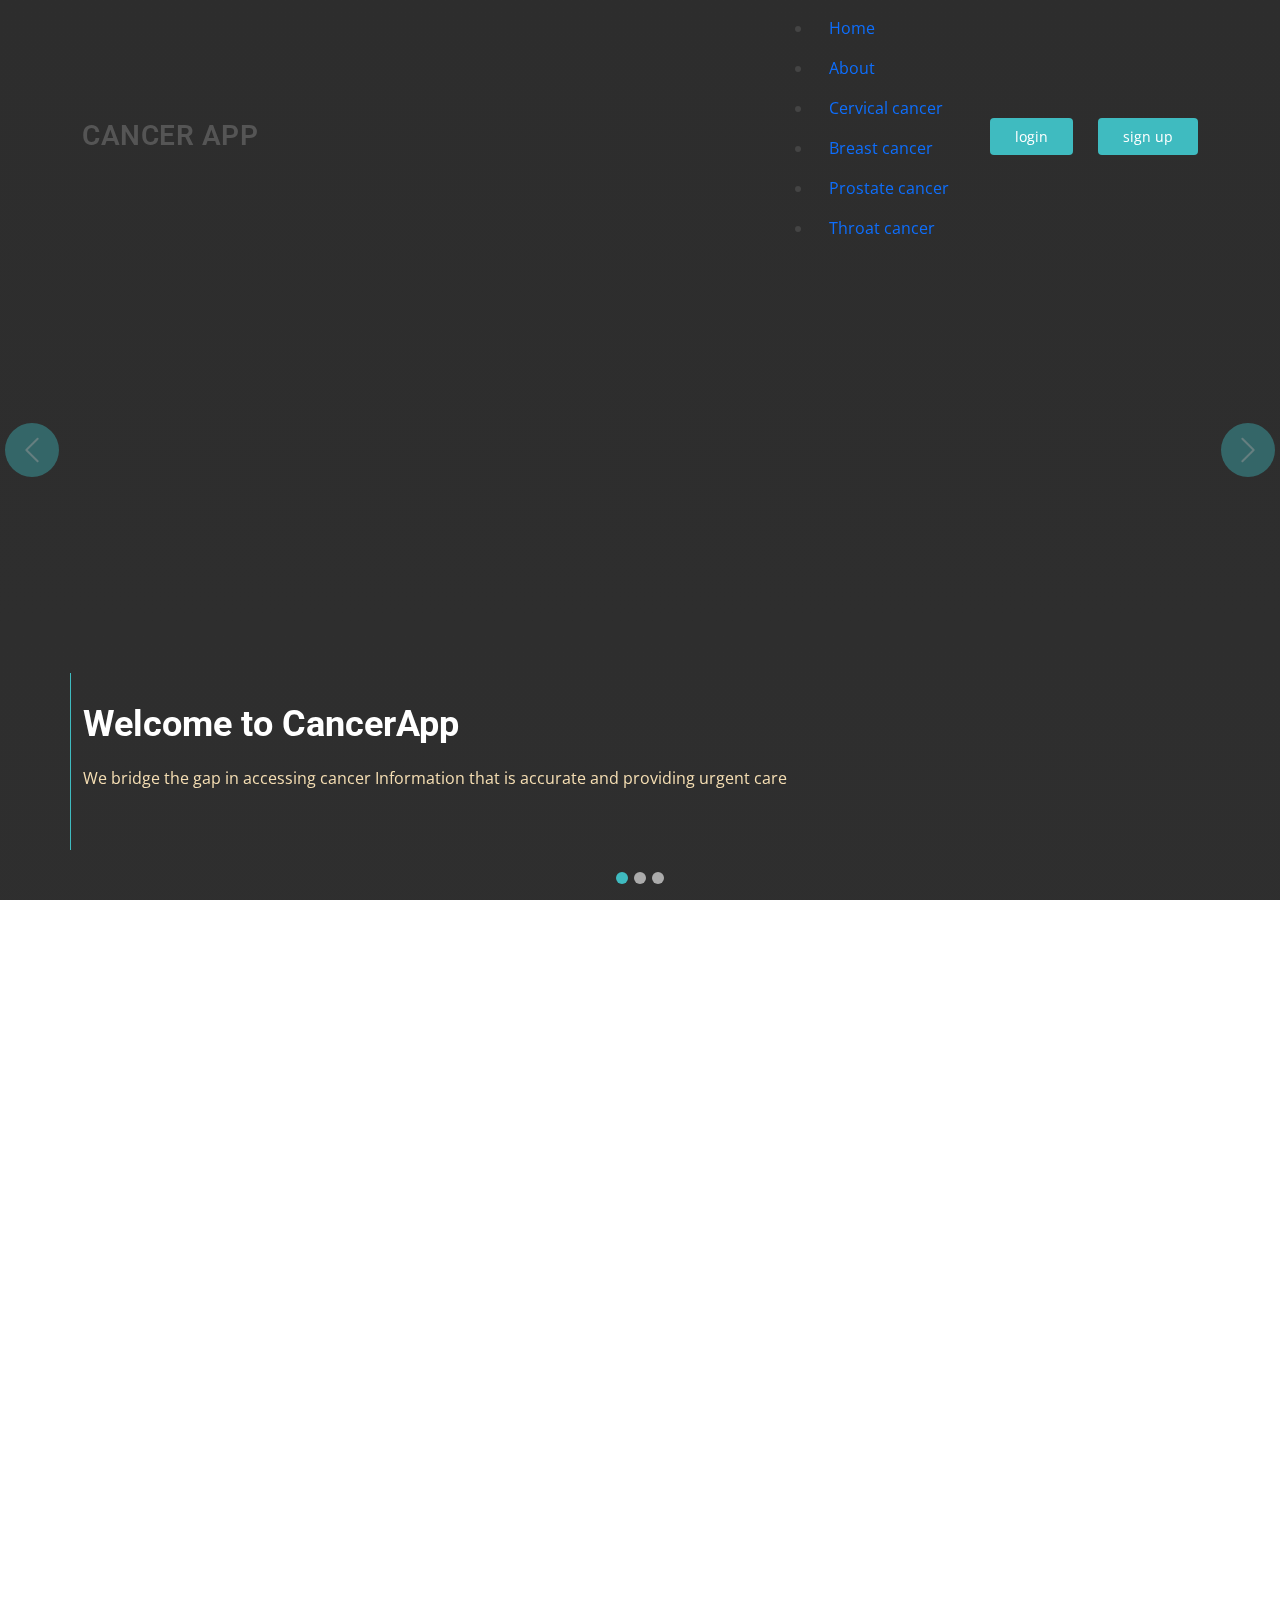
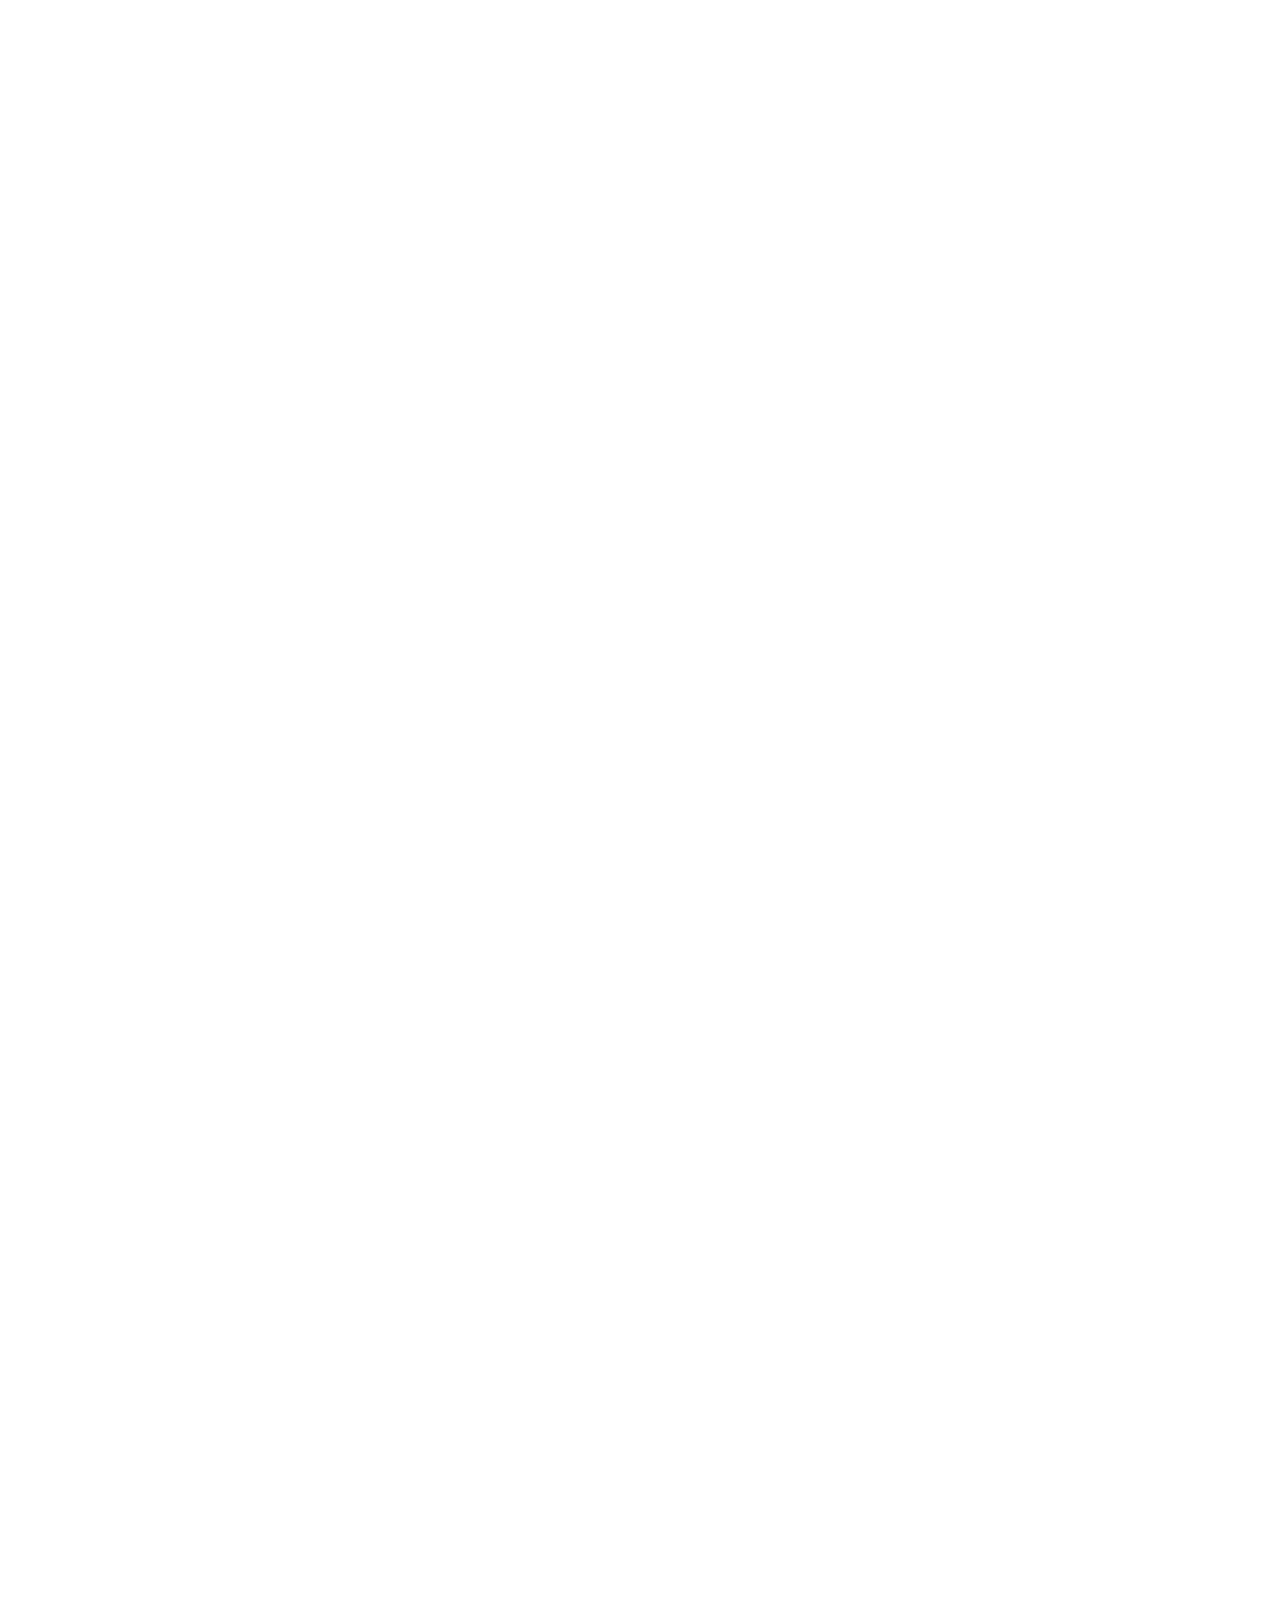
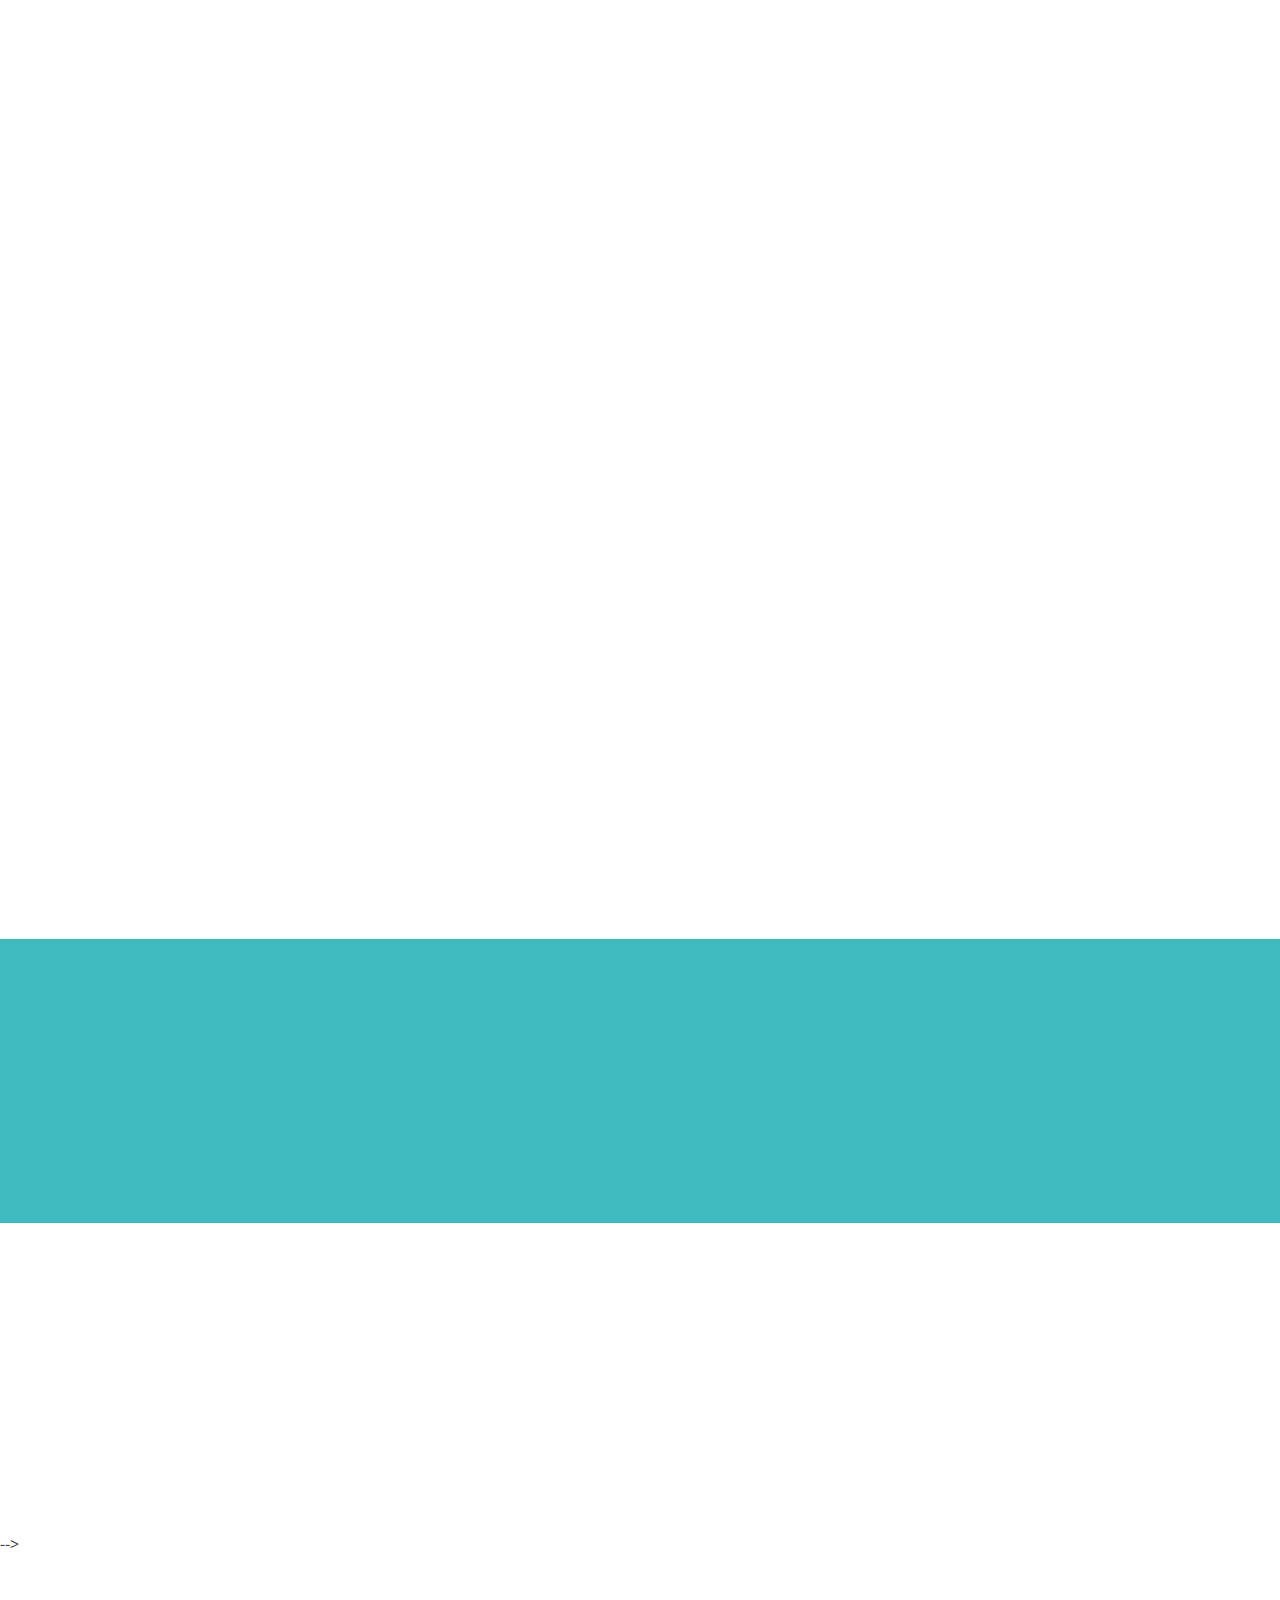
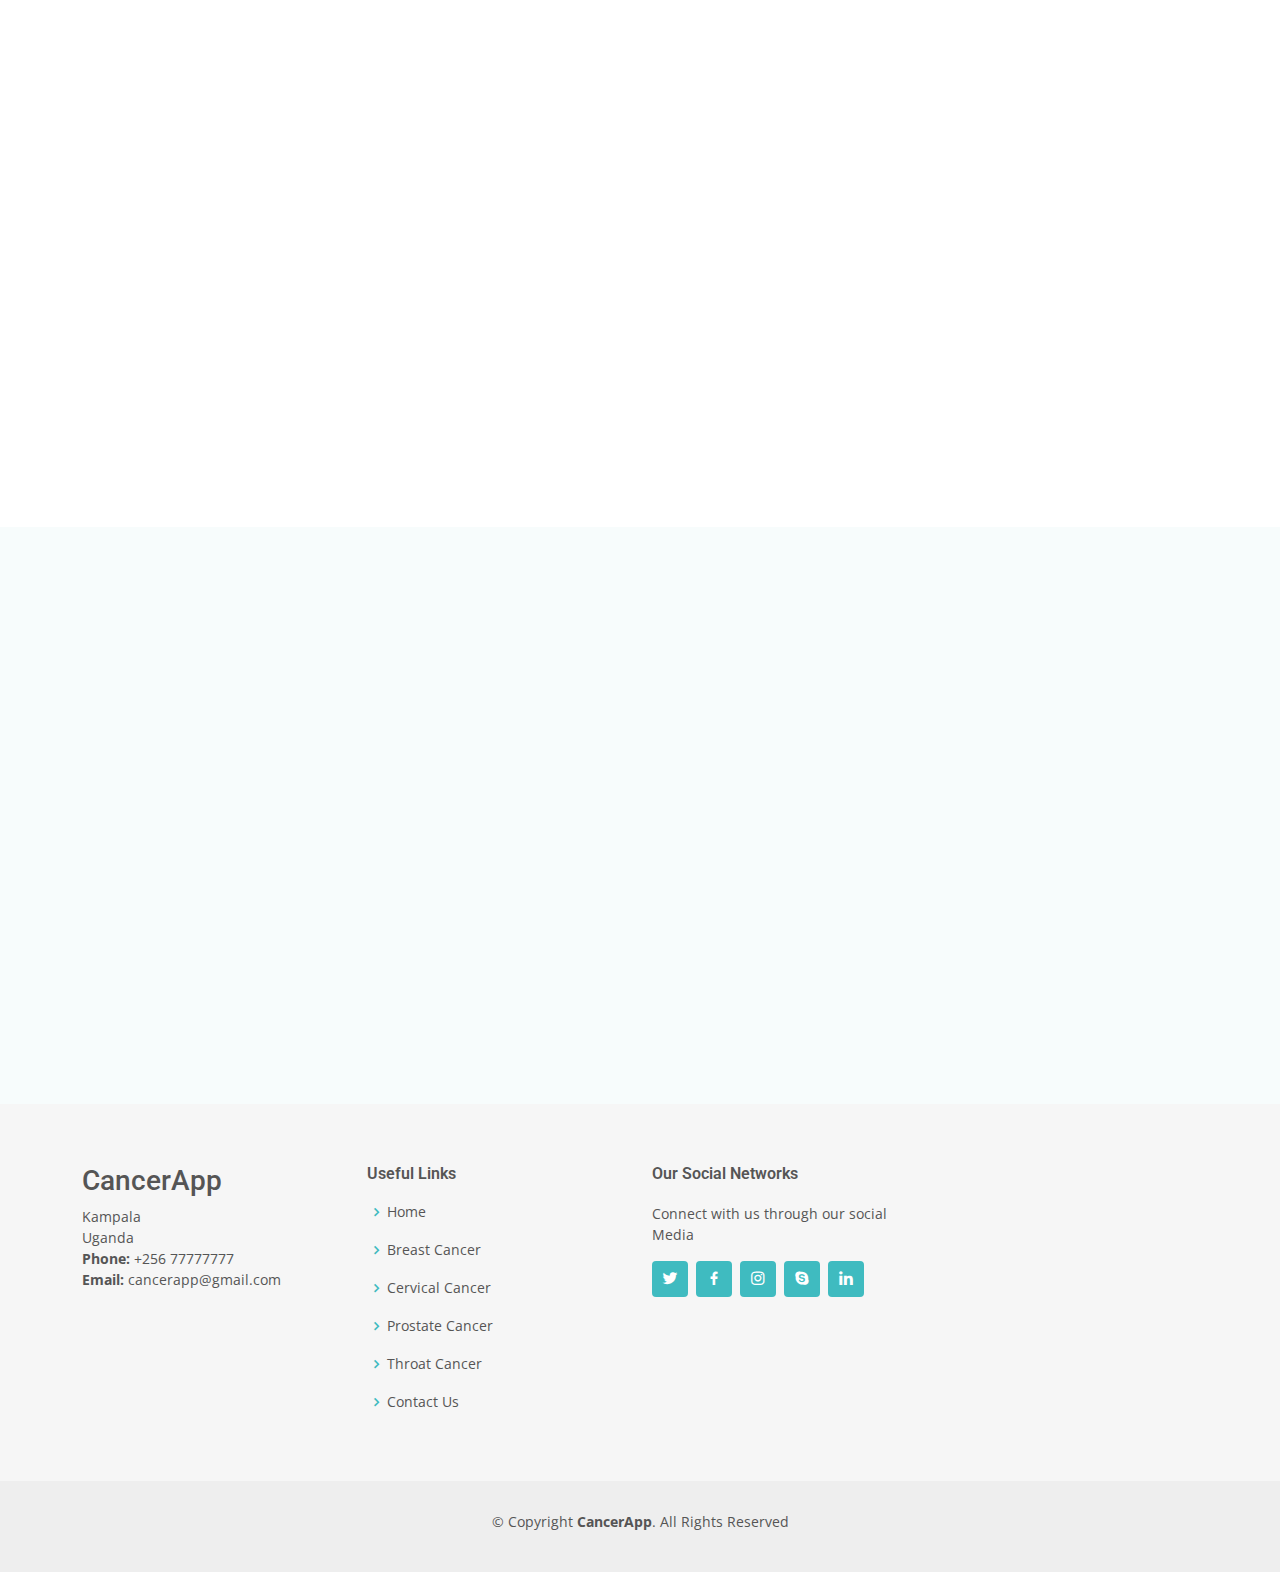
==== commit 29174b42: "made edits on slider" ====
--- a/index.html
+++ b/index.html
@@ -9,9 +9,8 @@
   <meta content="" name="description">
   <meta content="" name="keywords">
 
-  <!-- Favicons -->
-  <link href="assets/img/favicon.png" rel="icon">
-  <link href="assets/img/apple-touch-icon.png" rel="apple-touch-icon">
+  
+  
 
   <!-- Google Fonts -->
   <link href="https://fonts.googleapis.com/css?family=Open+Sans:300,300i,400,400i,600,600i,700,700i|Roboto:300,300i,400,400i,500,500i,600,600i,700,700i|Poppins:300,300i,400,400i,500,500i,600,600i,700,700i" rel="stylesheet">
@@ -29,12 +28,7 @@
   <!-- Template Main CSS File -->
   <link href="assets/css/style.css" rel="stylesheet">
 
-  <!-- =======================================================
-  * Template Name: Medicio - v4.7.0
-  * Template URL: https://bootstrapmade.com/medicio-free-bootstrap-theme/
-  * Author: BootstrapMade.com
-  * License: https://bootstrapmade.com/license/
-  ======================================================== -->
+  
 </head>
 
 <body>
@@ -45,41 +39,26 @@
   <header id="header" class="fixed-top">
     <div class="container d-flex align-items-center">
 
-      <a href="index.html" class="logo me-auto">CancerApp<img src="" alt=""></a>
-      <!-- Uncomment below if you prefer to use an image logo -->
-      <!-- <h1 class="logo me-auto"><a href="index.html">Medicio</a></h1> -->
-
-      <!-- <nav id="navbar" class="navbar order-last order-lg-0">
+      
+      <h1 class="logo me-auto"><a href="index.html">Cancer App</a></h1>
+
+      <nav id="navbar" class="navbar order-last order-lg-0">
         <ul>
           <li><a class="nav-link scrollto " href="#hero">Home</a></li>
           <li><a class="nav-link scrollto" href="#about">About</a></li>
-          <li><a class="nav-link scrollto" href="#services">Services</a></li>
-          <li><a class="nav-link scrollto" href="#departments">Departments</a></li>
-          <li><a class="nav-link scrollto" href="#doctors">Doctors</a></li>
-          <li class="dropdown"><a href="#"><span>Drop Down</span> <i class="bi bi-chevron-down"></i></a>
-            <ul>
-              <li><a href="#">Drop Down 1</a></li>
-              <li class="dropdown"><a href="#"><span>Deep Drop Down</span> <i class="bi bi-chevron-right"></i></a>
-                <ul>
-                  <li><a href="#">Deep Drop Down 1</a></li>
-                  <li><a href="#">Deep Drop Down 2</a></li>
-                  <li><a href="#">Deep Drop Down 3</a></li>
-                  <li><a href="#">Deep Drop Down 4</a></li>
-                  <li><a href="#">Deep Drop Down 5</a></li>
-                </ul>
-              </li>
-              <li><a href="#">Drop Down 2</a></li>
-              <li><a href="#">Drop Down 3</a></li>
-              <li><a href="#">Drop Down 4</a></li>
-            </ul>
-          </li>
-          <li><a class="nav-link scrollto" href="#contact">Contact</a></li>
+          <li><a class="nav-link scrollto" href="./cervicalCancer.html">Cervical cancer</a></li>
+          <li><a class="nav-link scrollto" href="./breastCancer.html">Breast cancer</a></li>
+          <li><a class="nav-link scrollto" href="./prostateCancer.html">Prostate cancer</a></li>
+          <li><a class="nav-link scrollto" href="./throatCancer.html">Throat cancer</a></li>
+          
+          
+         
         </ul>
         <i class="bi bi-list mobile-nav-toggle"></i>
-      </nav> -->
-      <!-- .navbar -->
-
-      <a href="#appointment" class="appointment-btn scrollto"><span class="d-none d-md-inline">Make an</span> Appointment</a>
+      </nav><!-- .navbar -->
+
+      <a href="./login.html" class="appointment-btn scrollto"><span class="d-none d-md-inline">login</a>
+      <a href="./signup" class="appointment-btn scrollto"><span class="d-none d-md-inline">sign up</a>
 
     </div>
   </header><!-- End Header -->
@@ -94,11 +73,11 @@
 
         <!-- Slide 1 -->
                                                 
-        <div class="carousel-item active" style="background-image: linear-gradient(rgba(10, 10, 10, 0.7),rgba(12, 12, 12, 0.7)),url(assets/img/slide/slide-1.jpg)">
+        <div class="carousel-item active" style="background-image: linear-gradient(rgba(10, 10, 10, 0.7),rgba(12, 12, 12, 0.7)),url(assets/img/cancerimage.webp)">
           <div class="container">
             <h2>Welcome to <span>CancerApp</span></h2>
             <p>We bridge the gap in accessing cancer Information that is accurate and providing urgent care</p>
-            <a href="/aboutUs.html" class="btn-get-started scrollto">Read More</a>
+            <!-- <a href="/aboutUs.html" class="btn-get-started scrollto">Read More</a> -->
           </div>
         </div>
 
@@ -107,16 +86,16 @@
           <div class="container">
             <h2>Welcome to <span>CancerApp</span></h2>
             <p>We bridge the gap in accessing cancer Information that is accurate and providing urgent care</p>
-            <a href="/aboutUs.html" class="btn-get-started scrollto">Read More</a>
+            <!-- <a href="/aboutUs.html" class="btn-get-started scrollto">Read More</a> -->
           </div>
         </div>
 
         <!-- Slide 3 -->
-        <div class="carousel-item" style="background-image: linear-gradient(rgba(10, 10, 10, 0.7),rgba(12, 12, 12, 0.7)),url(assets/img/slide/slide-3.jpg)">
+        <div class="carousel-item" style="background-image: linear-gradient(rgba(10, 10, 10, 0.7),rgba(12, 12, 12, 0.7)),url(assets/cancerimages/heroimages/images1.jpg)">
           <div class="container">
             <h2>Welcome to <span>CancerApp</span></h2>
             <p>We bridge the gap in accessing cancer Information that is accurate and providing urgent care</p>
-            <a href="/aboutUs.html" class="btn-get-started scrollto">Read More</a>
+            <!-- <a href="/aboutUs.html" class="btn-get-started scrollto">Read More</a> -->
           </div>
         </div>
 
@@ -132,15 +111,23 @@
 
     </div>
   </section><!-- End Hero -->
-
+  
   <main id="main">
     <!-- ======= About Us Section ======= -->
     <section id="about" class="about">
       <div class="container" data-aos="fade-up">
 
         <div class="section-title">
-          <h2>About Us</h2>
-          <p>Magnam dolores commodi suscipit. Necessitatibus eius consequatur ex aliquid fuga eum quidem. Sit sint consectetur velit. Quisquam quos quisquam cupiditate. Et nemo qui impedit suscipit alias ea. Quia fugiat sit in iste officiis commodi quidem hic quas.</p>
+          <h2>What Is Cancer?</h2>
+          <p>Cancer is a disease in which some of the body’s cells grow uncontrollably and spread to other parts of the body.
+            Cancer can start almost anywhere in the human body, which is made up of trillions of cells. Normally, human cells grow and multiply (through a process called cell division) to form new cells as the body needs them. When cells grow old or become damaged, they die, and new cells take their place.
+          </p>
+          <br/>
+          <p>Sometimes this orderly process breaks down, and abnormal or damaged cells grow and multiply when they shouldn’t. These cells may form tumors, which are lumps of tissue. Tumors can be cancerous or not cancerous (benign). </p>
+          <br/>
+          <p>Cancerous tumors spread into, or invade, nearby tissues and can travel to distant places in the body to form new tumors (a process called metastasis). Cancerous tumors may also be called malignant tumors. Many cancers form solid tumors, but cancers of the blood, such as leukemias, generally do not.</p>
+          <br/>
+          <p>Benign tumors do not spread into, or invade, nearby tissues. When removed, benign tumors usually don’t grow back, whereas cancerous tumors sometimes do. Benign tumors can sometimes be quite large, however. Some can cause serious symptoms or be life threatening, such as benign tumors in the brain.</p>
         </div>
 
         <div class="row">
@@ -148,20 +135,24 @@
             <img src="assets/img/about.jpg" class="img-fluid" alt="">
           </div>
           <div class="col-lg-6 pt-4 pt-lg-0 content" data-aos="fade-left">
-            <h3>Voluptatem dignissimos provident quasi corporis voluptates sit assumenda.</h3>
+            <h3>How Does Cancer Develop?</h3>
             <p class="fst-italic">
-              Lorem ipsum dolor sit amet, consectetur adipiscing elit, sed do eiusmod tempor incididunt ut labore et dolore
-              magna aliqua.
+              Cancer is a genetic disease—that is, it is caused by changes to genes that control the way our cells function, especially how they grow and divide.
+              <br/>
+              Genetic changes that cause cancer can happen because:
+
+
             </p>
             <ul>
-              <li><i class="bi bi-check-circle"></i> Ullamco laboris nisi ut aliquip ex ea commodo consequat.</li>
-              <li><i class="bi bi-check-circle"></i> Duis aute irure dolor in reprehenderit in voluptate velit.</li>
-              <li><i class="bi bi-check-circle"></i> Ullamco laboris nisi ut aliquip ex ea commodo consequat. Duis aute irure dolor in reprehenderit in voluptate trideta storacalaperda mastiro dolore eu fugiat nulla pariatur.</li>
+              <li><i class="bi bi-check-circle"></i> of errors that occur as cells divide.</li>
+              <li><i class="bi bi-check-circle"></i> of damage to DNA caused by harmful substances in the environment, such as the chemicals in tobacco smoke and ultraviolet rays from the sun..</li>
+              <li><i class="bi bi-check-circle"></i> hey were inherited from our parents.</li>
             </ul>
             <p>
-              Ullamco laboris nisi ut aliquip ex ea commodo consequat. Duis aute irure dolor in reprehenderit in voluptate
-              velit esse cillum dolore eu fugiat nulla pariatur. Excepteur sint occaecat cupidatat non proident, sunt in
-              culpa qui officia deserunt mollit anim id est laborum
+              The body normally eliminates cells with damaged DNA before they turn cancerous. But the body’s ability to do so goes down as we age. This is part of the reason why there is a higher risk of cancer later in life.
+              <br/>
+              <br/>
+              Each person’s cancer has a unique combination of genetic changes. As the cancer continues to grow, additional changes will occur. Even within the same tumor, different cells may have different genetic changes.
             </p>
           </div>
         </div>
@@ -293,25 +284,25 @@
               <li class="nav-item">
                 <a class="nav-link active show" data-bs-toggle="tab" data-bs-target="#tab-1">
                   <h4>Breast Cancer</h4>
-                  <p>Quis excepturi porro totam sint earum quo nulla perspiciatis eius.</p>
+                  <p>Cancer That affects The breast.</p>
                 </a>
               </li>
               <li class="nav-item mt-2">
                 <a class="nav-link" data-bs-toggle="tab" data-bs-target="#tab-2">
                   <h4>Cervical Cancer</h4>
-                  <p>Voluptas vel esse repudiandae quo excepturi.</p>
+                  <p>Cancer that affects the cervix.</p>
                 </a>
               </li>
               <li class="nav-item mt-2">
                 <a class="nav-link" data-bs-toggle="tab" data-bs-target="#tab-3">
                   <h4>Prostate Cancer</h4>
-                  <p>Velit veniam ipsa sit nihil blanditiis mollitia natus.</p>
+                  <p>Prostate cancer is cancer that occurs in the prostate. The prostate is a small walnut-shaped gland in males that produces the seminal fluid.</p>
                 </a>
               </li>
               <li class="nav-item mt-2">
                 <a class="nav-link" data-bs-toggle="tab" data-bs-target="#tab-4">
                   <h4>Throat cancer</h4>
-                  <p>Ratione hic sapiente nostrum doloremque illum nulla praesentium id</p>
+                  <p>Throat cancer refers cancer that develops in your throat (pharynx) or voice box (larynx).</p>
                 </a>
               </li>
             </ul>
@@ -320,31 +311,35 @@
             <div class="tab-content">
               <div class="tab-pane active show" id="tab-1">
                 <h3>Breast Cancer</h3>
-                <p class="fst-italic">Qui laudantium consequatur laborum sit qui ad sapiente dila parde sonata raqer a videna mareta paulona marka</p>
-                <img src="assets/img/departments-1.jpg" alt="" class="img-fluid">
-                <p>Et nobis maiores eius. Voluptatibus ut enim blanditiis atque harum sint. Laborum eos ipsum ipsa odit magni. Incidunt hic ut molestiae aut qui. Est repellat minima eveniet eius et quis magni nihil. Consequatur dolorem quaerat quos qui similique accusamus nostrum rem vero</p>
-                <a href="./Breast" class="appointment-btn scrollto"><span class="d-none d-md-inline">Know More</a>
+                <p class="fst-italic">There are several types of breast cancer. The most commonTrusted Source type is ductal carcinoma, which begins in a milk duct.</p>
+                <img src="assets/img/breastNaked.webp" alt="" class="img-fluid">
+                <p>Breast cancer is the most common invasive cancer in females. It is also a leading cause of cancer deaths among females.
+
+                </p>
+                <a href="./breastCancer.html" class="appointment-btn scrollto"><span class="d-none d-md-inline">Know More</a>
               </div>
               <div class="tab-pane" id="tab-2">
                 <h3>Cervical Cancer</h3>
-                <p class="fst-italic">Qui laudantium consequatur laborum sit qui ad sapiente dila parde sonata raqer a videna mareta paulona marka</p>
+                <p class="fst-italic">Cervical cancer develops in a woman's cervix (the entrance to the uterus from the vagina)</p>
                 <img src="assets/img/departments-2.jpg" alt="" class="img-fluid">
-                <p>Et nobis maiores eius. Voluptatibus ut enim blanditiis atque harum sint. Laborum eos ipsum ipsa odit magni. Incidunt hic ut molestiae aut qui. Est repellat minima eveniet eius et quis magni nihil. Consequatur dolorem quaerat quos qui similique accusamus nostrum rem vero</p>
-                <a href="./Cervical" class="appointment-btn scrollto"><span class="d-none d-md-inline">Know More</a>
+                <p>Almost all cervical cancer cases (99%) are linked to infection with high-risk human papillomaviruses (HPV), an extremely common virus transmitted through sexual contact.
+                  Although most infections with HPV resolve spontaneously and cause no symptoms, persistent infection can cause cervical cancer in women.
+                  Cervical cancer is the fourth most common cancer in women. In 2018, an estimated 570 000 women were diagnosed with cervical cancer worldwide and about 311 000 women died from the disease.</p>
+                <a href="./cervicalCancer.html" class="appointment-btn scrollto"><span class="d-none d-md-inline">Know More</a>
               </div>
               <div class="tab-pane" id="tab-3">
                 <h3>Prostate Cancer</h3>
-                <p class="fst-italic">Qui laudantium consequatur laborum sit qui ad sapiente dila parde sonata raqer a videna mareta paulona marka</p>
+                <p class="fst-italic">Prostate cancer is a common type of cancer in males, but it is highly treatable in the early stages.</p>
                 <img src="assets/img/departments-3.jpg" alt="" class="img-fluid">
-                <p>Et nobis maiores eius. Voluptatibus ut enim blanditiis atque harum sint. Laborum eos ipsum ipsa odit magni. Incidunt hic ut molestiae aut qui. Est repellat minima eveniet eius et quis magni nihil. Consequatur dolorem quaerat quos qui similique accusamus nostrum rem vero</p>
-                <a href="./prostate" class="appointment-btn scrollto"><span class="d-none d-md-inline">Know More</a>
+                <p>Prostate cancer is cancer of the prostate gland. It is the second-leading cause of cancer death for men</p>
+                <a href="./prostateCancer.html" class="appointment-btn scrollto"><span class="d-none d-md-inline">Know More</a>
               </div>
               <div class="tab-pane" id="tab-4">
                 <h3>Throat Cancer</h3>
-                <p class="fst-italic">Qui laudantium consequatur laborum sit qui ad sapiente dila parde sonata raqer a videna mareta paulona marka</p>
+                <p class="fst-italic">Throat cancer (including cancers of the larynx and tonsils) can affect anyone.</p>
                 <img src="assets/img/departments-4.jpg" alt="" class="img-fluid">
-                <p>Et nobis maiores eius. Voluptatibus ut enim blanditiis atque harum sint. Laborum eos ipsum ipsa odit magni. Incidunt hic ut molestiae aut qui. Est repellat minima eveniet eius et quis magni nihil. Consequatur dolorem quaerat quos qui similique accusamus nostrum rem vero</p>
-                <a href="./throat" class="appointment-btn scrollto"><span class="d-none d-md-inline">Know More</a>
+                <p>There are several different types of throat cancer and many places within the throat where cancer can develop. The symptoms and progression will depend on the type and location of the cancer.</p>
+                <a href="./throatCancer.html" class="appointment-btn scrollto"><span class="d-none d-md-inline">Know More</a>
               </div>
             </div>
           </div>
@@ -417,44 +412,13 @@
       </div>
     </section><!-- End Counts Section -->
 
-    <!-- ======= Features Section ======= -->
-    <section id="features" class="features">
-      <div class="container" data-aos="fade-up">
-
-        <div class="row">
-          <div class="col-lg-6 order-2 order-lg-1" data-aos="fade-right">
-            <div class="icon-box mt-5 mt-lg-0">
-              <i class="bx bx-receipt"></i>
-              <h4>Est labore ad</h4>
-              <p>Consequuntur sunt aut quasi enim aliquam quae harum pariatur laboris nisi ut aliquip</p>
-            </div>
-            <div class="icon-box mt-5">
-              <i class="bx bx-cube-alt"></i>
-              <h4>Harum esse qui</h4>
-              <p>Excepteur sint occaecat cupidatat non proident, sunt in culpa qui officia deserunt</p>
-            </div>
-            <div class="icon-box mt-5">
-              <i class="bx bx-images"></i>
-              <h4>Aut occaecati</h4>
-              <p>Aut suscipit aut cum nemo deleniti aut omnis. Doloribus ut maiores omnis facere</p>
-            </div>
-            <div class="icon-box mt-5">
-              <i class="bx bx-shield"></i>
-              <h4>Beatae veritatis</h4>
-              <p>Expedita veritatis consequuntur nihil tempore laudantium vitae denat pacta</p>
-            </div>
-          </div>
-          <div class="image col-lg-6 order-1 order-lg-2" style='background-image: url("assets/img/features.jpg");' data-aos="zoom-in"></div>
-        </div>
-
-      </div>
-    </section><!-- End Features Section -->
+   
 
     
     
     
     <!-- ======= Testimonials Section ======= -->
-    <section id="testimonials" class="testimonials">
+    <!-- <section id="testimonials" class="testimonials">
       <div class="container" data-aos="fade-up">
 
         <div class="section-title">
@@ -478,7 +442,7 @@
               </div>
             </div><!-- End testimonial item -->
 
-            <div class="swiper-slide">
+            <!--  --<div class="swiper-slide">
               <div class="testimonial-item">
                 <p>
                   <i class="bx bxs-quote-alt-left quote-icon-left"></i>
@@ -491,7 +455,7 @@
               </div>
             </div><!-- End testimonial item -->
 
-            <div class="swiper-slide">
+            <!-- <div class="swiper-slide">
               <div class="testimonial-item">
                 <p>
                   <i class="bx bxs-quote-alt-left quote-icon-left"></i>
@@ -504,7 +468,7 @@
               </div>
             </div><!-- End testimonial item -->
 
-            <div class="swiper-slide">
+            <!-- <div class="swiper-slide">
               <div class="testimonial-item">
                 <p>
                   <i class="bx bxs-quote-alt-left quote-icon-left"></i>
@@ -515,9 +479,9 @@
                 <h3>Matt Brandon</h3>
                 <h4>Freelancer</h4>
               </div>
-            </div><!-- End testimonial item -->
-
-            <div class="swiper-slide">
+            </div>End testimonial item -->
+
+            <!-- <div class="swiper-slide">
               <div class="testimonial-item">
                 <p>
                   <i class="bx bxs-quote-alt-left quote-icon-left"></i>
@@ -527,103 +491,18 @@
                 <img src="assets/img/testimonials/testimonials-5.jpg" class="testimonial-img" alt="">
                 <h3>John Larson</h3>
                 <h4>Entrepreneur</h4>
-              </div>
-            </div><!-- End testimonial item -->
-
-          </div>
+              </div> -->
+            <!-- </div> -->
+            <!-- End testimonial item -->
+
+          <!-- </div>
           <div class="swiper-pagination"></div>
         </div>
 
       </div>
-    </section><!-- End Testimonials Section -->
-
-    <!-- ======= Doctors Section ======= -->
-    <section id="doctors" class="doctors section-bg">
-      <div class="container" data-aos="fade-up">
-
-        <div class="section-title">
-          <h2>Doctors</h2>
-          <p>Magnam dolores commodi suscipit. Necessitatibus eius consequatur ex aliquid fuga eum quidem. Sit sint consectetur velit. Quisquam quos quisquam cupiditate. Et nemo qui impedit suscipit alias ea. Quia fugiat sit in iste officiis commodi quidem hic quas.</p>
-        </div>
-
-        <div class="row">
-
-          <div class="col-lg-3 col-md-6 d-flex align-items-stretch">
-            <div class="member" data-aos="fade-up" data-aos-delay="100">
-              <div class="member-img">
-                <img src="assets/img/doctors/doctors-1.jpg" class="img-fluid" alt="">
-                <div class="social">
-                  <a href=""><i class="bi bi-twitter"></i></a>
-                  <a href=""><i class="bi bi-facebook"></i></a>
-                  <a href=""><i class="bi bi-instagram"></i></a>
-                  <a href=""><i class="bi bi-linkedin"></i></a>
-                </div>
-              </div>
-              <div class="member-info">
-                <h4>Walter White</h4>
-                <span>Chief Medical Officer</span>
-              </div>
-            </div>
-          </div>
-
-          <div class="col-lg-3 col-md-6 d-flex align-items-stretch">
-            <div class="member" data-aos="fade-up" data-aos-delay="200">
-              <div class="member-img">
-                <img src="assets/img/doctors/doctors-2.jpg" class="img-fluid" alt="">
-                <div class="social">
-                  <a href=""><i class="bi bi-twitter"></i></a>
-                  <a href=""><i class="bi bi-facebook"></i></a>
-                  <a href=""><i class="bi bi-instagram"></i></a>
-                  <a href=""><i class="bi bi-linkedin"></i></a>
-                </div>
-              </div>
-              <div class="member-info">
-                <h4>Sarah Jhonson</h4>
-                <span>Anesthesiologist</span>
-              </div>
-            </div>
-          </div>
-
-          <div class="col-lg-3 col-md-6 d-flex align-items-stretch">
-            <div class="member" data-aos="fade-up" data-aos-delay="300">
-              <div class="member-img">
-                <img src="assets/img/doctors/doctors-3.jpg" class="img-fluid" alt="">
-                <div class="social">
-                  <a href=""><i class="bi bi-twitter"></i></a>
-                  <a href=""><i class="bi bi-facebook"></i></a>
-                  <a href=""><i class="bi bi-instagram"></i></a>
-                  <a href=""><i class="bi bi-linkedin"></i></a>
-                </div>
-              </div>
-              <div class="member-info">
-                <h4>William Anderson</h4>
-                <span>Cardiology</span>
-              </div>
-            </div>
-          </div>
-
-          <div class="col-lg-3 col-md-6 d-flex align-items-stretch">
-            <div class="member" data-aos="fade-up" data-aos-delay="400">
-              <div class="member-img">
-                <img src="assets/img/doctors/doctors-4.jpg" class="img-fluid" alt="">
-                <div class="social">
-                  <a href=""><i class="bi bi-twitter"></i></a>
-                  <a href=""><i class="bi bi-facebook"></i></a>
-                  <a href=""><i class="bi bi-instagram"></i></a>
-                  <a href=""><i class="bi bi-linkedin"></i></a>
-                </div>
-              </div>
-              <div class="member-info">
-                <h4>Amanda Jepson</h4>
-                <span>Neurosurgeon</span>
-              </div>
-            </div>
-          </div>
-
-        </div>
-
-      </div>
-    </section><!-- End Doctors Section -->
+    </section>End Testimonials Section  --> -->
+
+    
 
     <!-- ======= Gallery Section ======= -->
     <section id="gallery" class="gallery">
@@ -651,90 +530,7 @@
       </div>
     </section><!-- End Gallery Section -->
 
-    <!-- ======= Pricing Section ======= -->
-    <section id="pricing" class="pricing">
-      <div class="container" data-aos="fade-up">
-
-        <div class="section-title">
-          <h2>Pricing</h2>
-          <p>Magnam dolores commodi suscipit. Necessitatibus eius consequatur ex aliquid fuga eum quidem. Sit sint consectetur velit. Quisquam quos quisquam cupiditate. Et nemo qui impedit suscipit alias ea. Quia fugiat sit in iste officiis commodi quidem hic quas.</p>
-        </div>
-
-        <div class="row">
-
-          <div class="col-lg-3 col-md-6">
-            <div class="box" data-aos="fade-up" data-aos-delay="100">
-              <h3>Free</h3>
-              <h4><sup>$</sup>0<span> / month</span></h4>
-              <ul>
-                <li>Aida dere</li>
-                <li>Nec feugiat nisl</li>
-                <li>Nulla at volutpat dola</li>
-                <li class="na">Pharetra massa</li>
-                <li class="na">Massa ultricies mi</li>
-              </ul>
-              <div class="btn-wrap">
-                <a href="#" class="btn-buy">Buy Now</a>
-              </div>
-            </div>
-          </div>
-
-          <div class="col-lg-3 col-md-6 mt-4 mt-md-0">
-            <div class="box featured" data-aos="fade-up" data-aos-delay="200">
-              <h3>Business</h3>
-              <h4><sup>$</sup>19<span> / month</span></h4>
-              <ul>
-                <li>Aida dere</li>
-                <li>Nec feugiat nisl</li>
-                <li>Nulla at volutpat dola</li>
-                <li>Pharetra massa</li>
-                <li class="na">Massa ultricies mi</li>
-              </ul>
-              <div class="btn-wrap">
-                <a href="#" class="btn-buy">Buy Now</a>
-              </div>
-            </div>
-          </div>
-
-          <div class="col-lg-3 col-md-6 mt-4 mt-lg-0">
-            <div class="box" data-aos="fade-up" data-aos-delay="300">
-              <h3>Developer</h3>
-              <h4><sup>$</sup>29<span> / month</span></h4>
-              <ul>
-                <li>Aida dere</li>
-                <li>Nec feugiat nisl</li>
-                <li>Nulla at volutpat dola</li>
-                <li>Pharetra massa</li>
-                <li>Massa ultricies mi</li>
-              </ul>
-              <div class="btn-wrap">
-                <a href="#" class="btn-buy">Buy Now</a>
-              </div>
-            </div>
-          </div>
-
-          <div class="col-lg-3 col-md-6 mt-4 mt-lg-0">
-            <div class="box" data-aos="fade-up" data-aos-delay="400">
-              <span class="advanced">Advanced</span>
-              <h3>Ultimate</h3>
-              <h4><sup>$</sup>49<span> / month</span></h4>
-              <ul>
-                <li>Aida dere</li>
-                <li>Nec feugiat nisl</li>
-                <li>Nulla at volutpat dola</li>
-                <li>Pharetra massa</li>
-                <li>Massa ultricies mi</li>
-              </ul>
-              <div class="btn-wrap">
-                <a href="#" class="btn-buy">Buy Now</a>
-              </div>
-            </div>
-          </div>
-
-        </div>
-
-      </div>
-    </section><!-- End Pricing Section -->
+    
 
     <!-- ======= Frequently Asked Questioins Section ======= -->
     <section id="faq" class="faq section-bg">
@@ -742,219 +538,126 @@
 
         <div class="section-title">
           <h2>Frequently Asked Questioins</h2>
-          <p>Magnam dolores commodi suscipit. Necessitatibus eius consequatur ex aliquid fuga eum quidem. Sit sint consectetur velit. Quisquam quos quisquam cupiditate. Et nemo qui impedit suscipit alias ea. Quia fugiat sit in iste officiis commodi quidem hic quas.</p>
+          <p>Some of the frequently asked questions answered</p>
         </div>
 
         <ul class="faq-list">
 
           <li>
-            <div data-bs-toggle="collapse" class="collapsed question" href="#faq1">Non consectetur a erat nam at lectus urna duis? <i class="bi bi-chevron-down icon-show"></i><i class="bi bi-chevron-up icon-close"></i></div>
+            <div data-bs-toggle="collapse" class="collapsed question" href="#faq1">Who gets cancer?<i class="bi bi-chevron-down icon-show"></i><i class="bi bi-chevron-up icon-close"></i></div>
             <div id="faq1" class="collapse" data-bs-parent=".faq-list">
               <p>
-                Feugiat pretium nibh ipsum consequat. Tempus iaculis urna id volutpat lacus laoreet non curabitur gravida. Venenatis lectus magna fringilla urna porttitor rhoncus dolor purus non.
+                Anyone can get cancer, although the risk goes up with age. Your individual risk depends on factors such as whether you smoke, lifestyle choices such as what you eat and how much you exercise, your family history of cancer, and factors in your workplace and environment.
               </p>
             </div>
           </li>
 
           <li>
-            <div data-bs-toggle="collapse" href="#faq2" class="collapsed question">Feugiat scelerisque varius morbi enim nunc faucibus a pellentesque? <i class="bi bi-chevron-down icon-show"></i><i class="bi bi-chevron-up icon-close"></i></div>
+            <div data-bs-toggle="collapse" href="#faq2" class="collapsed question">Is cancer contagious? <i class="bi bi-chevron-down icon-show"></i><i class="bi bi-chevron-up icon-close"></i></div>
             <div id="faq2" class="collapse" data-bs-parent=".faq-list">
               <p>
-                Dolor sit amet consectetur adipiscing elit pellentesque habitant morbi. Id interdum velit laoreet id donec ultrices. Fringilla phasellus faucibus scelerisque eleifend donec pretium. Est pellentesque elit ullamcorper dignissim. Mauris ultrices eros in cursus turpis massa tincidunt dui.
+                No. Cancer isn’t like the flu or a cold. You can’t catch cancer from someone who has the disease.
               </p>
             </div>
           </li>
 
           <li>
-            <div data-bs-toggle="collapse" href="#faq3" class="collapsed question">Dolor sit amet consectetur adipiscing elit pellentesque habitant morbi? <i class="bi bi-chevron-down icon-show"></i><i class="bi bi-chevron-up icon-close"></i></div>
+            <div data-bs-toggle="collapse" href="#faq3" class="collapsed question">Is there a vaccine for cancer? <i class="bi bi-chevron-down icon-show"></i><i class="bi bi-chevron-up icon-close"></i></div>
             <div id="faq3" class="collapse" data-bs-parent=".faq-list">
               <p>
-                Eleifend mi in nulla posuere sollicitudin aliquam ultrices sagittis orci. Faucibus pulvinar elementum integer enim. Sem nulla pharetra diam sit amet nisl suscipit. Rutrum tellus pellentesque eu tincidunt. Lectus urna duis convallis convallis tellus. Urna molestie at elementum eu facilisis sed odio morbi quis
+                There is no vaccine for cancer. But there are vaccines for some viruses that are known to cause cancer, such as the human papillomavirus (HPV) and hepatitis B.
               </p>
             </div>
           </li>
 
           <li>
-            <div data-bs-toggle="collapse" href="#faq4" class="collapsed question">Ac odio tempor orci dapibus. Aliquam eleifend mi in nulla? <i class="bi bi-chevron-down icon-show"></i><i class="bi bi-chevron-up icon-close"></i></div>
+            <div data-bs-toggle="collapse" href="#faq4" class="collapsed question">How do cancer drugs work? <i class="bi bi-chevron-down icon-show"></i><i class="bi bi-chevron-up icon-close"></i></div>
             <div id="faq4" class="collapse" data-bs-parent=".faq-list">
               <p>
-                Dolor sit amet consectetur adipiscing elit pellentesque habitant morbi. Id interdum velit laoreet id donec ultrices. Fringilla phasellus faucibus scelerisque eleifend donec pretium. Est pellentesque elit ullamcorper dignissim. Mauris ultrices eros in cursus turpis massa tincidunt dui.
+                Chemotherapy uses drugs to destroy cancer cells. But chemotherapy drugs can also harm healthy cells, leading to treatment side effects.
+
+                Newer drugs, called targeted drugs, block genes or proteins found in the cancer cells. Targeted therapy usually causes less harm to healthy cells, but it still has side effects.
+
+                Immunotherapy uses hormones and other drugs that work with your immune system to treat cancer.
               </p>
             </div>
           </li>
 
           <li>
-            <div data-bs-toggle="collapse" href="#faq5" class="collapsed question">Tempus quam pellentesque nec nam aliquam sem et tortor consequat? <i class="bi bi-chevron-down icon-show"></i><i class="bi bi-chevron-up icon-close"></i></div>
+            <div data-bs-toggle="collapse" href="#faq5" class="collapsed question">When should I get tested for cancer? <i class="bi bi-chevron-down icon-show"></i><i class="bi bi-chevron-up icon-close"></i></div>
             <div id="faq5" class="collapse" data-bs-parent=".faq-list">
               <p>
-                Molestie a iaculis at erat pellentesque adipiscing commodo. Dignissim suspendisse in est ante in. Nunc vel risus commodo viverra maecenas accumsan. Sit amet nisl suscipit adipiscing bibendum est. Purus gravida quis blandit turpis cursus in
+                Recommendations for the types of screening tests and the ages you should get them vary according to cancer type. So, it’s a good idea to have a conversation with your doctor about what type of test you might need and when. 
               </p>
             </div>
           </li>
 
-          <li>
-            <div data-bs-toggle="collapse" href="#faq6" class="collapsed question">Tortor vitae purus faucibus ornare. Varius vel pharetra vel turpis nunc eget lorem dolor? <i class="bi bi-chevron-down icon-show"></i><i class="bi bi-chevron-up icon-close"></i></div>
-            <div id="faq6" class="collapse" data-bs-parent=".faq-list">
-              <p>
-                Laoreet sit amet cursus sit amet dictum sit amet justo. Mauris vitae ultricies leo integer malesuada nunc vel. Tincidunt eget nullam non nisi est sit amet. Turpis nunc eget lorem dolor sed. Ut venenatis tellus in metus vulputate eu scelerisque. Pellentesque diam volutpat commodo sed egestas egestas fringilla phasellus faucibus. Nibh tellus molestie nunc non blandit massa enim nec.
-              </p>
-            </div>
-          </li>
+          
 
         </ul>
 
       </div>
     </section><!-- End Frequently Asked Questioins Section -->
 
-    <!-- ======= Contact Section ======= -->
-    <section id="contact" class="contact">
-      <div class="container">
-
-        <div class="section-title">
-          <h2>Contact</h2>
-          <p>Magnam dolores commodi suscipit. Necessitatibus eius consequatur ex aliquid fuga eum quidem. Sit sint consectetur velit. Quisquam quos quisquam cupiditate. Et nemo qui impedit suscipit alias ea. Quia fugiat sit in iste officiis commodi quidem hic quas.</p>
-        </div>
-
-      </div>
-
-      <div>
-        <iframe style="border:0; width: 100%; height: 350px;" src="https://www.google.com/maps/embed?pb=!1m14!1m8!1m3!1d12097.433213460943!2d-74.0062269!3d40.7101282!3m2!1i1024!2i768!4f13.1!3m3!1m2!1s0x0%3A0xb89d1fe6bc499443!2sDowntown+Conference+Center!5e0!3m2!1smk!2sbg!4v1539943755621" frameborder="0" allowfullscreen></iframe>
-      </div>
-
-      <div class="container">
-
-        <div class="row mt-5">
-
-          <div class="col-lg-6">
-
-            <div class="row">
-              <div class="col-md-12">
-                <div class="info-box">
-                  <i class="bx bx-map"></i>
-                  <h3>Our Address</h3>
-                  <p>A108 Adam Street, New York, NY 535022</p>
-                </div>
-              </div>
-              <div class="col-md-6">
-                <div class="info-box mt-4">
-                  <i class="bx bx-envelope"></i>
-                  <h3>Email Us</h3>
-                  <p>info@example.com<br>contact@example.com</p>
-                </div>
-              </div>
-              <div class="col-md-6">
-                <div class="info-box mt-4">
-                  <i class="bx bx-phone-call"></i>
-                  <h3>Call Us</h3>
-                  <p>+1 5589 55488 55<br>+1 6678 254445 41</p>
-                </div>
-              </div>
-            </div>
-
-          </div>
-
-          <div class="col-lg-6">
-            <form action="forms/contact.php" method="post" role="form" class="php-email-form">
-              <div class="row">
-                <div class="col form-group">
-                  <input type="text" name="name" class="form-control" id="name" placeholder="Your Name" required>
-                </div>
-                <div class="col form-group mt-3">
-                  <input type="email" class="form-control" name="email" id="email" placeholder="Your Email" required>
-                </div>
-              </div>
-              <div class="form-group mt-3">
-                <input type="text" class="form-control" name="subject" id="subject" placeholder="Subject" required>
-              </div>
-              <div class="form-group mt-3">
-                <textarea class="form-control" name="message" rows="5" placeholder="Message" required></textarea>
-              </div>
-              <div class="my-3">
-                <div class="loading">Loading</div>
-                <div class="error-message"></div>
-                <div class="sent-message">Your message has been sent. Thank you!</div>
-              </div>
-              <div class="text-center"><button type="submit">Send Message</button></div>
-            </form>
-          </div>
-
-        </div>
-
-      </div>
-    </section><!-- End Contact Section -->
+    
+      
 
   </main><!-- End #main -->
 
-  <!-- ======= Footer ======= -->
-  <footer id="footer">
+   <!-- ======= Footer ======= -->
+   <footer id="footer">
+
     <div class="footer-top">
       <div class="container">
         <div class="row">
 
-          <div class="col-lg-3 col-md-6">
-            <div class="footer-info">
-              <h3>Medicio</h3>
-              <p>
-                A108 Adam Street <br>
-                NY 535022, USA<br><br>
-                <strong>Phone:</strong> +1 5589 55488 55<br>
-                <strong>Email:</strong> info@example.com<br>
-              </p>
-              <div class="social-links mt-3">
-                <a href="#" class="twitter"><i class="bx bxl-twitter"></i></a>
-                <a href="#" class="facebook"><i class="bx bxl-facebook"></i></a>
-                <a href="#" class="instagram"><i class="bx bxl-instagram"></i></a>
-                <a href="#" class="google-plus"><i class="bx bxl-skype"></i></a>
-                <a href="#" class="linkedin"><i class="bx bxl-linkedin"></i></a>
-              </div>
-            </div>
-          </div>
-
-          <div class="col-lg-2 col-md-6 footer-links">
+          <div class="col-lg-3 col-md-6 footer-contact">
+            <h3>CancerApp</h3>
+            <p>
+              Kampala <br>
+               Uganda<br>
+              
+              <strong>Phone:</strong> +256 77777777<br>
+              <strong>Email:</strong> cancerapp@gmail.com<br>
+            </p>
+          </div>
+
+          <div class="col-lg-3 col-md-6 footer-links">
             <h4>Useful Links</h4>
             <ul>
-              <li><i class="bx bx-chevron-right"></i> <a href="#">Home</a></li>
-              <li><i class="bx bx-chevron-right"></i> <a href="#">About us</a></li>
-              <li><i class="bx bx-chevron-right"></i> <a href="#">Services</a></li>
-              <li><i class="bx bx-chevron-right"></i> <a href="#">Terms of service</a></li>
-              <li><i class="bx bx-chevron-right"></i> <a href="#">Privacy policy</a></li>
+              <li><i class="bx bx-chevron-right"></i> <a href="./index.html">Home</a></li>
+              <li><i class="bx bx-chevron-right"></i> <a href="./breastCancer.html">Breast Cancer</a></li>
+              <li><i class="bx bx-chevron-right"></i> <a href="./cervicalCancer.html">Cervical Cancer</a></li>
+              <li><i class="bx bx-chevron-right"></i> <a href="./prostateCancer.html">Prostate Cancer</a></li>
+              <li><i class="bx bx-chevron-right"></i> <a href="./throatCancer.html">Throat Cancer</a></li>
+              <li><i class="bx bx-chevron-right"></i> <a href="#">Contact Us</a></li>
             </ul>
           </div>
 
+          
           <div class="col-lg-3 col-md-6 footer-links">
-            <h4>Our Services</h4>
-            <ul>
-              <li><i class="bx bx-chevron-right"></i> <a href="#">Web Design</a></li>
-              <li><i class="bx bx-chevron-right"></i> <a href="#">Web Development</a></li>
-              <li><i class="bx bx-chevron-right"></i> <a href="#">Product Management</a></li>
-              <li><i class="bx bx-chevron-right"></i> <a href="#">Marketing</a></li>
-              <li><i class="bx bx-chevron-right"></i> <a href="#">Graphic Design</a></li>
-            </ul>
-          </div>
-
-          <div class="col-lg-4 col-md-6 footer-newsletter">
-            <h4>Our Newsletter</h4>
-            <p>Tamen quem nulla quae legam multos aute sint culpa legam noster magna</p>
-            <form action="" method="post">
-              <input type="email" name="email"><input type="submit" value="Subscribe">
-            </form>
-
+            <h4>Our Social Networks</h4>
+            <p>Connect with us through our social Media</p>
+            <div class="social-links mt-3">
+              <a href="#" class="twitter"><i class="bx bxl-twitter"></i></a>
+              <a href="#" class="facebook"><i class="bx bxl-facebook"></i></a>
+              <a href="#" class="instagram"><i class="bx bxl-instagram"></i></a>
+              <a href="#" class="google-plus"><i class="bx bxl-skype"></i></a>
+              <a href="#" class="linkedin"><i class="bx bxl-linkedin"></i></a>
+            </div>
           </div>
 
         </div>
       </div>
     </div>
 
-    <div class="container">
+    <div class="container footer-bottom clearfix">
       <div class="copyright">
-        &copy; Copyright <strong><span>Medicio</span></strong>. All Rights Reserved
+        &copy; Copyright <strong><span>CancerApp</span></strong>. All Rights Reserved
       </div>
       <div class="credits">
-        <!-- All the links in the footer should remain intact. -->
-        <!-- You can delete the links only if you purchased the pro version. -->
-        <!-- Licensing information: https://bootstrapmade.com/license/ -->
-        <!-- Purchase the pro version with working PHP/AJAX contact form: https://bootstrapmade.com/medicio-free-bootstrap-theme/ -->
-        Designed by <a href="https://bootstrapmade.com/">BootstrapMade</a>
+        
+       
       </div>
     </div>
   </footer><!-- End Footer -->
@@ -971,6 +674,10 @@
   <script src="assets/vendor/php-email-form/validate.js"></script>
 
   <!-- Template Main JS File -->
+  <script src="https://code.jquery.com/jquery-3.5.1.js"></script>
+	   
+	     <!-----tweenmax.min.js cdn--------->
+         <script src="https://cdnjs.cloudflare.com/ajax/libs/gsap/1.16.1/TweenMax.min.js"></script>
   <script src="assets/js/main.js"></script>
 
 </body>
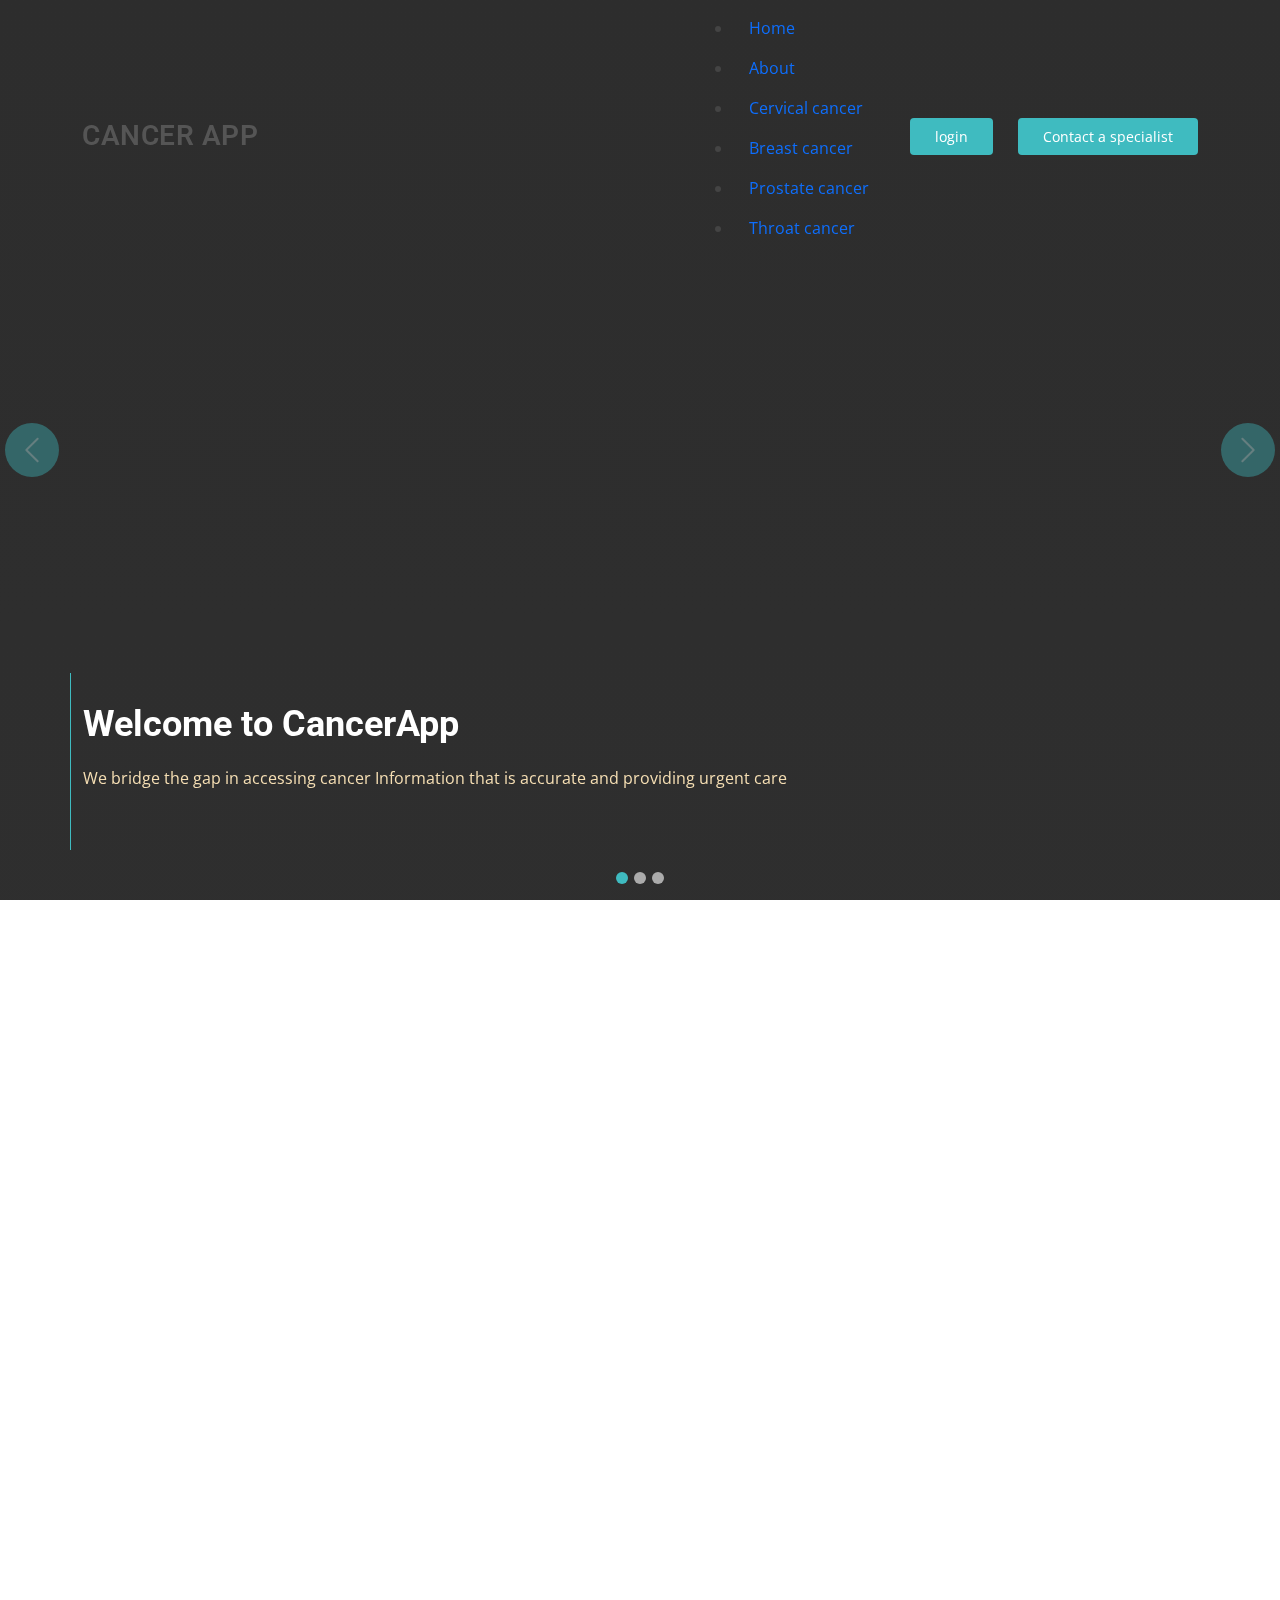
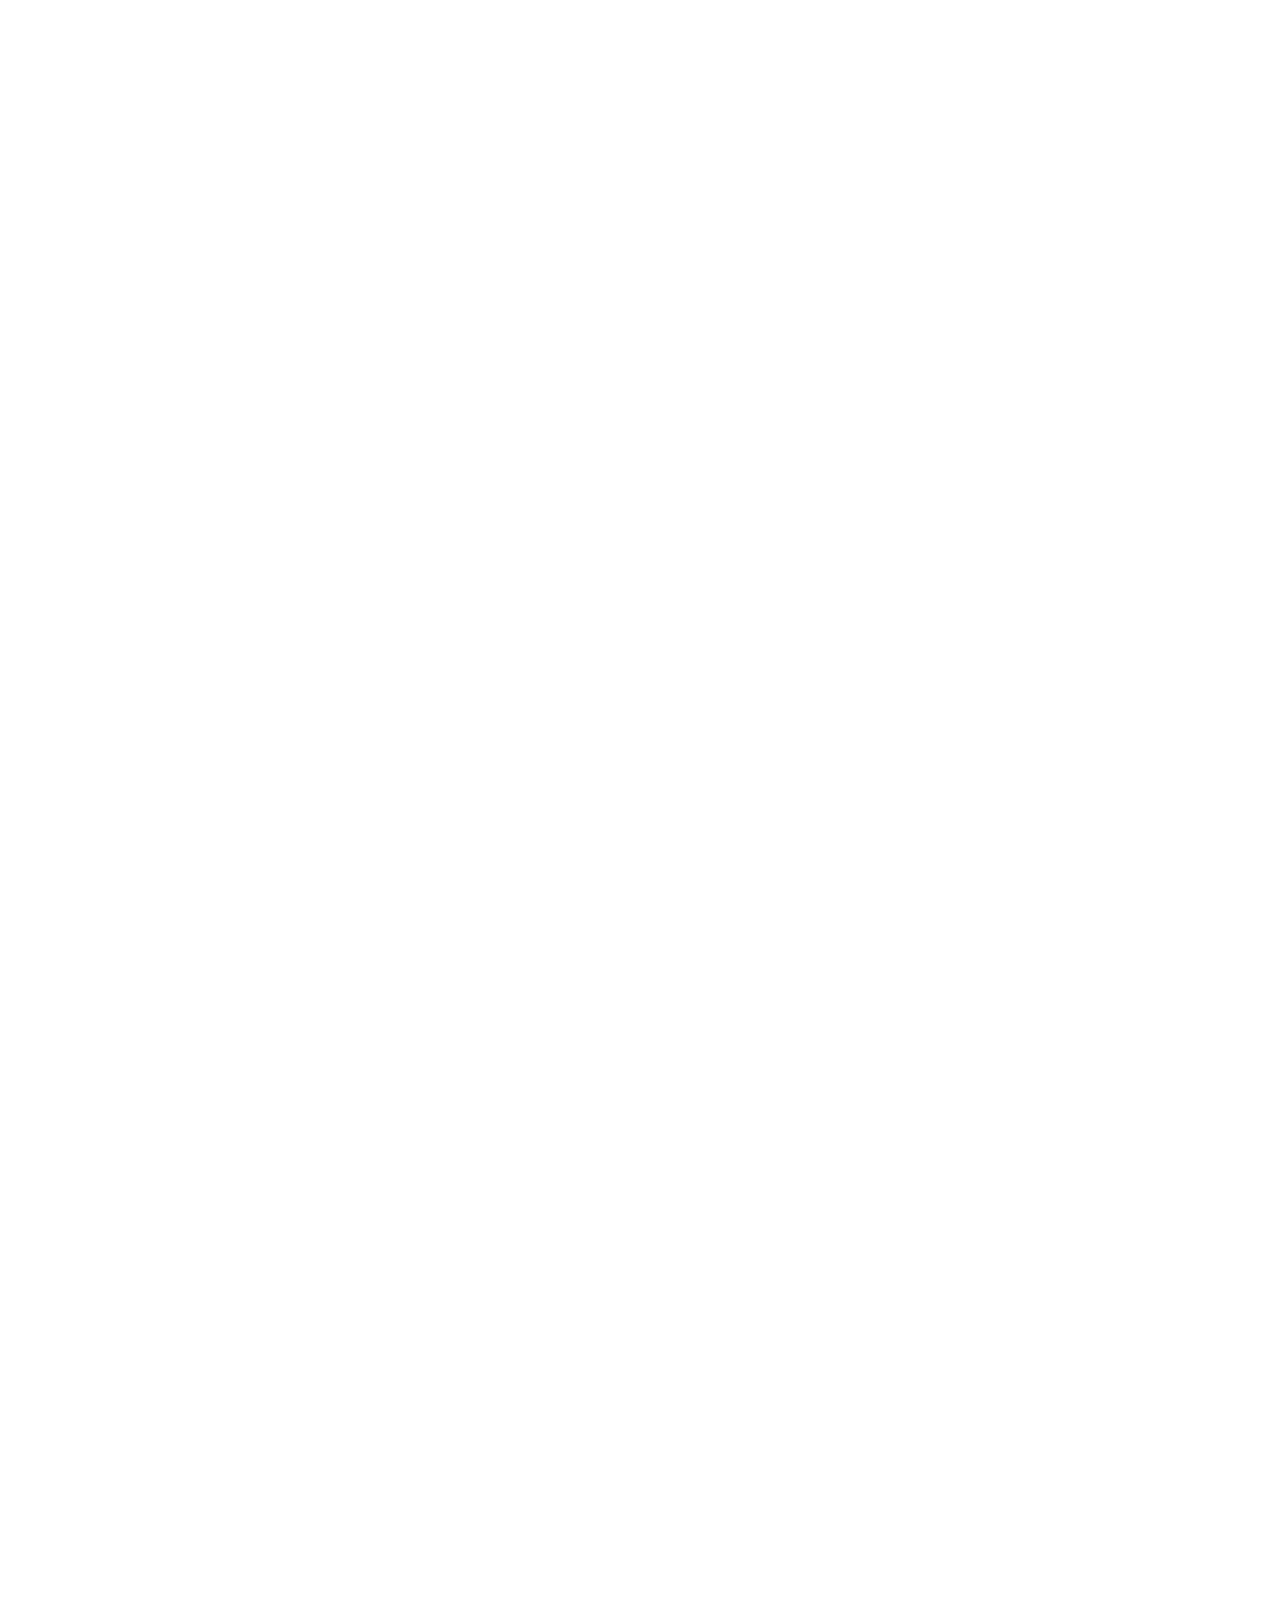
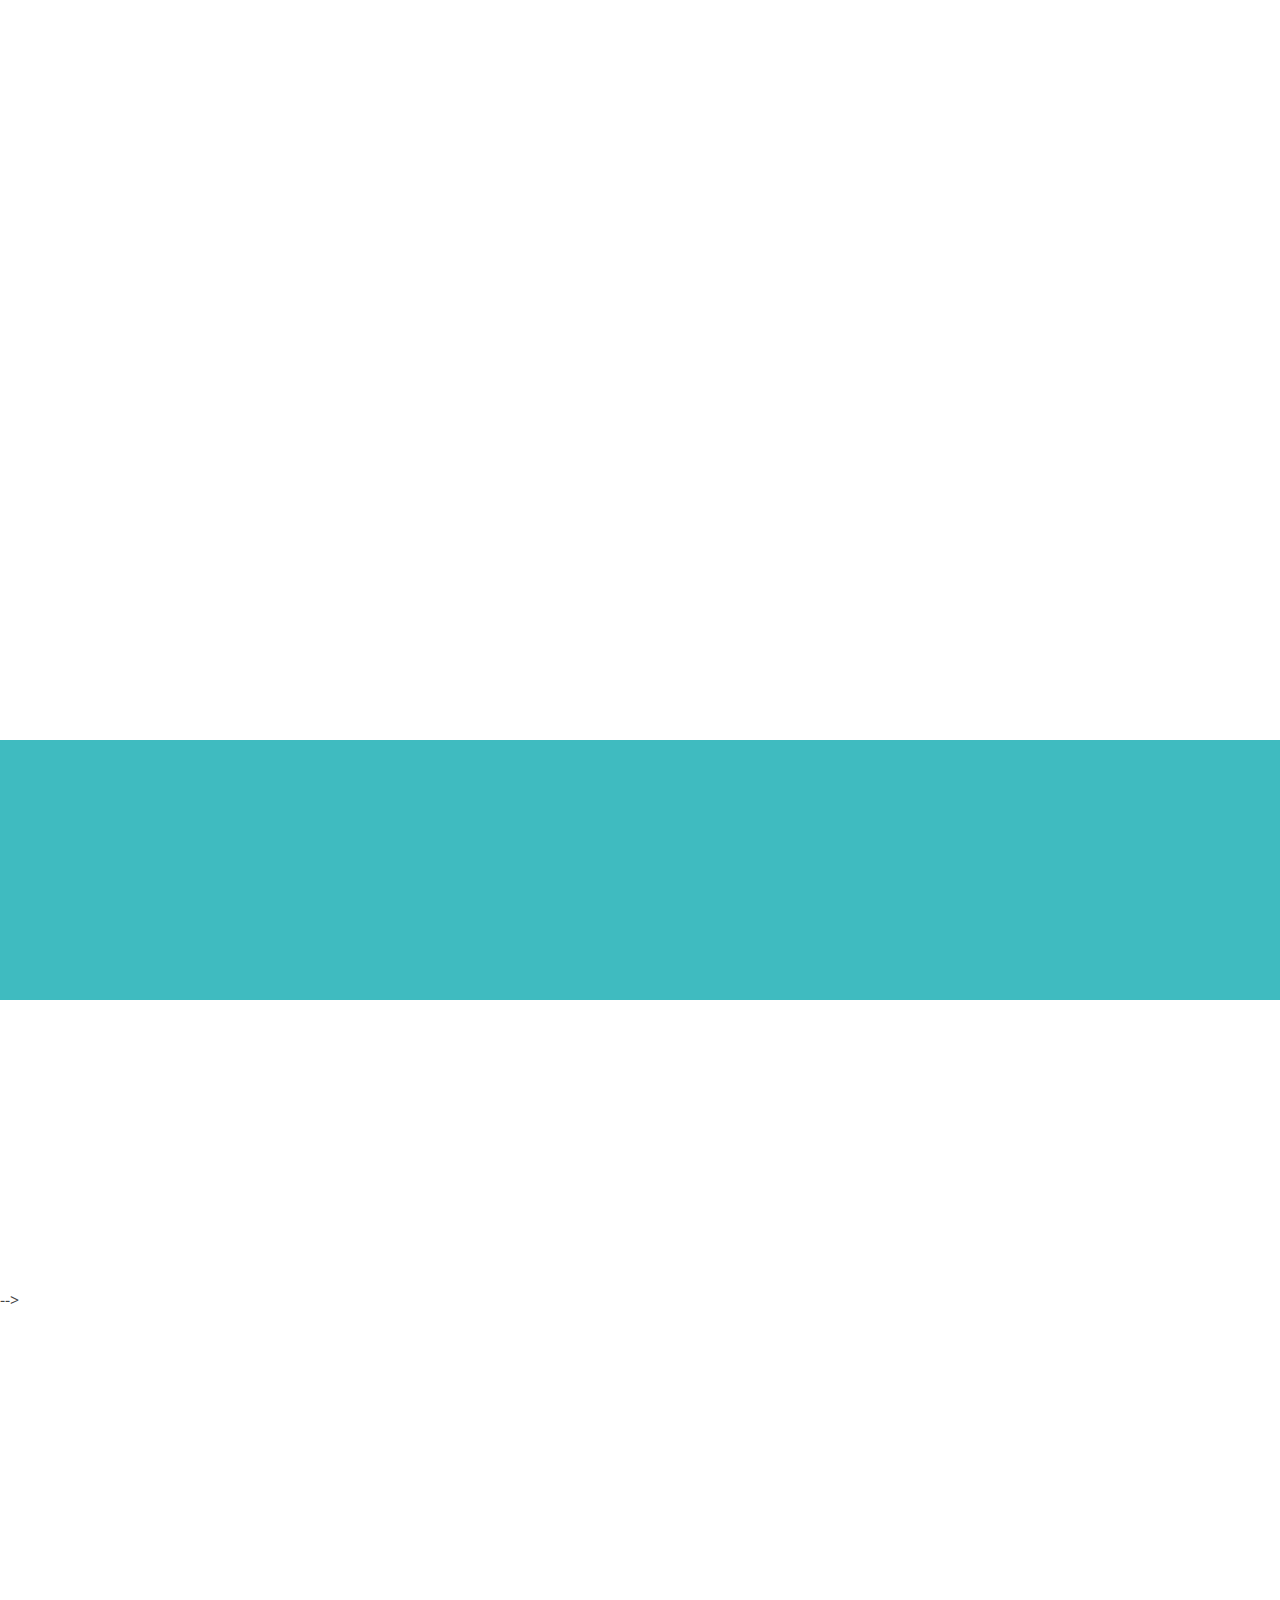
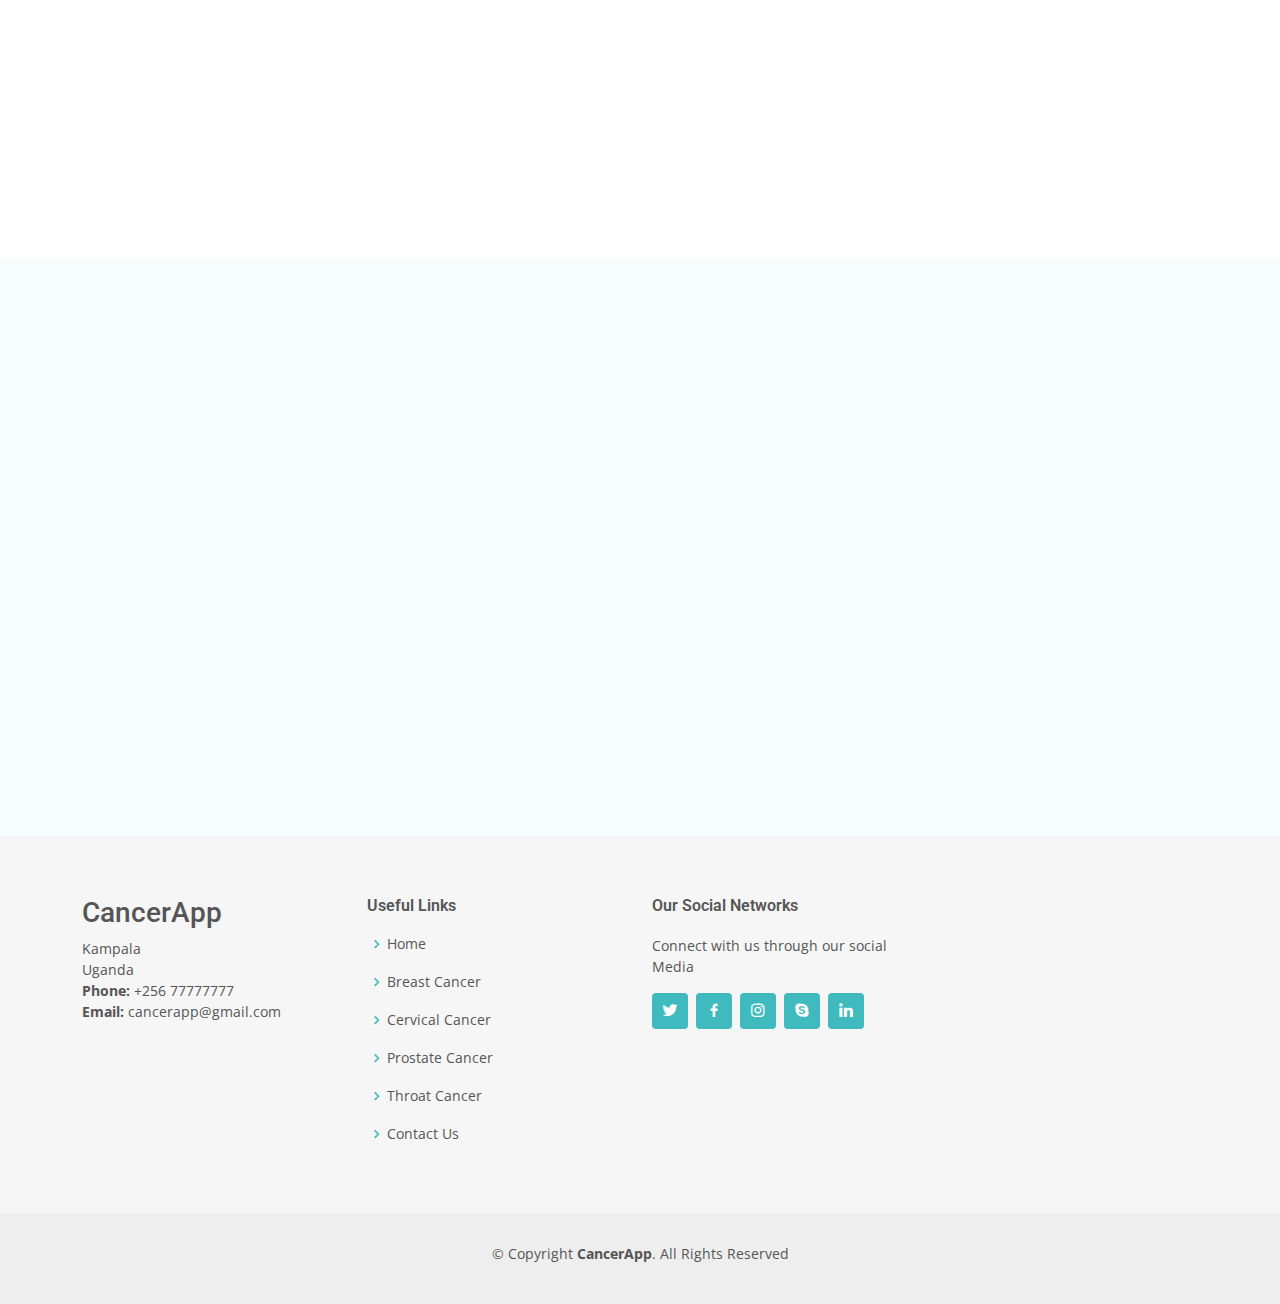
==== commit 64223957: "add" ====
--- a/index.html
+++ b/index.html
@@ -58,7 +58,7 @@
       </nav><!-- .navbar -->
 
       <a href="./login.html" class="appointment-btn scrollto"><span class="d-none d-md-inline">login</a>
-      <a href="./signup" class="appointment-btn scrollto"><span class="d-none d-md-inline">sign up</a>
+      <a href="./signup.html" class="appointment-btn scrollto"><span class="d-none d-md-inline">Contact a specialist</a>
 
     </div>
   </header><!-- End Header -->
@@ -162,7 +162,7 @@
 
 
     <!-- ======= Featured Services Section ======= -->
-    <section id="featured-services" class="featured-services">
+    <!-- <section id="featured-services" class="featured-services">
       <div class="container" data-aos="fade-up">
 
         <div class="row">
@@ -200,35 +200,41 @@
 
         </div>
 
-      </div>
-    </section><!-- End Featured Services Section -->
+      </div> -->
+    <!-- </section> -->
+    <!-- End Featured Services Section -->
 
 <!-- ======= Features Section ======= -->
 <section id="features" class="features">
   <div class="container" data-aos="fade-up">
-
+    <H2>How can cancer be detected?</H2>
     <div class="row">
       <div class="col-lg-6 order-2 order-lg-1" data-aos="fade-right">
         <div class="icon-box mt-5 mt-lg-0">
           <i class="bx bx-receipt"></i>
-          <h4>Est labore ad</h4>
-          <p>Consequuntur sunt aut quasi enim aliquam quae harum pariatur laboris nisi ut aliquip</p>
+          <h4>Lab tests</h4>
+          <p>High or low levels of certain substances in your body can be a sign of cancer. So, lab tests of your blood, urine, or other body fluids that measure these substances can help doctors make a diagnosis. However, abnormal lab results are not a sure sign of cancer.</p>
         </div>
         <div class="icon-box mt-5">
           <i class="bx bx-cube-alt"></i>
-          <h4>Harum esse qui</h4>
-          <p>Excepteur sint occaecat cupidatat non proident, sunt in culpa qui officia deserunt</p>
+          <h4>Imaging Tests</h4>
+          <p>Imaging tests create pictures of areas inside your body that help the doctor see whether a tumor is present. These pictures can be made in several ways:</p>
+          <ul style="margin-left: 60px;">
+            <li>CT scans</li>
+            <li>MRI</li>
+            <li>Nuclear scan</li>
+          </ul>
         </div>
         <div class="icon-box mt-5">
           <i class="bx bx-images"></i>
-          <h4>Aut occaecati</h4>
-          <p>Aut suscipit aut cum nemo deleniti aut omnis. Doloribus ut maiores omnis facere</p>
-        </div>
-        <div class="icon-box mt-5">
+          <h4>Biopsy</h4>
+          <p>In most cases, doctors need to do a biopsy to diagnose cancer. A biopsy is a procedure in which the doctor removes a sample of tissue. A pathologist looks at the tissue under a microscope and runs other tests to see if the tissue is cancer. The pathologist describes the findings in a pathology report, which contains details about your diagnosis.</p>
+        </div>
+        <!-- <div class="icon-box mt-5">
           <i class="bx bx-shield"></i>
           <h4>Beatae veritatis</h4>
           <p>Expedita veritatis consequuntur nihil tempore laudantium vitae denat pacta</p>
-        </div>
+        </div> -->
       </div>
       <div class="image col-lg-6 order-1 order-lg-2" style='background-image: url("assets/img/features.jpg");' data-aos="zoom-in"></div>
     </div>
@@ -256,13 +262,13 @@
           </div>
           <div class="col-lg-4 col-md-6 icon-box" data-aos="zoom-in" data-aos-delay="200">
             <div class="icon"><i class="fas fa-nodes"></i></div>
-            <h4 class="title"><a href="">Dolor Sitema</a></h4>
-            <p class="description">Minim veniam, quis nostrud exercitation ullamco laboris nisi ut aliquip ex ea commodo consequat tarad limino ata</p>
+            <h4 class="title"><a href="">Specialist Services</a></h4>
+            <p class="description">We connect you to specialists that have great knowledge of a particular kind of cancer.</p>
           </div>
           <div class="col-lg-4 col-md-6 icon-box" data-aos="zoom-in" data-aos-delay="300">
             <div class="icon"><i class="fas fa-hospital-user"></i></div>
-            <h4 class="title"><a href="">Sed ut perspiciatis</a></h4>
-            <p class="description">Duis aute irure dolor in reprehenderit in voluptate velit esse cillum dolore eu fugiat nulla pariatur</p>
+            <h4 class="title"><a href="">Diagnosis </a></h4>
+            <p class="description">We connect you to specialists who will give you accurate diagnosis.</p>
           </div>
           
         </div>
@@ -321,7 +327,7 @@
               <div class="tab-pane" id="tab-2">
                 <h3>Cervical Cancer</h3>
                 <p class="fst-italic">Cervical cancer develops in a woman's cervix (the entrance to the uterus from the vagina)</p>
-                <img src="assets/img/departments-2.jpg" alt="" class="img-fluid">
+                <img src="assets/cancerimages/cervicalimages/images (3).jpg" alt="" class="img-fluid">
                 <p>Almost all cervical cancer cases (99%) are linked to infection with high-risk human papillomaviruses (HPV), an extremely common virus transmitted through sexual contact.
                   Although most infections with HPV resolve spontaneously and cause no symptoms, persistent infection can cause cervical cancer in women.
                   Cervical cancer is the fourth most common cancer in women. In 2018, an estimated 570 000 women were diagnosed with cervical cancer worldwide and about 311 000 women died from the disease.</p>
@@ -330,14 +336,14 @@
               <div class="tab-pane" id="tab-3">
                 <h3>Prostate Cancer</h3>
                 <p class="fst-italic">Prostate cancer is a common type of cancer in males, but it is highly treatable in the early stages.</p>
-                <img src="assets/img/departments-3.jpg" alt="" class="img-fluid">
+                <img src="assets/cancerimages/prostateimages/images (3).jpg" alt="" class="img-fluid">
                 <p>Prostate cancer is cancer of the prostate gland. It is the second-leading cause of cancer death for men</p>
                 <a href="./prostateCancer.html" class="appointment-btn scrollto"><span class="d-none d-md-inline">Know More</a>
               </div>
               <div class="tab-pane" id="tab-4">
                 <h3>Throat Cancer</h3>
                 <p class="fst-italic">Throat cancer (including cancers of the larynx and tonsils) can affect anyone.</p>
-                <img src="assets/img/departments-4.jpg" alt="" class="img-fluid">
+                <img src="assets/cancerimages/throatcancer/images (5).jpg" alt="" class="img-fluid">
                 <p>There are several different types of throat cancer and many places within the throat where cancer can develop. The symptoms and progression will depend on the type and location of the cancer.</p>
                 <a href="./throatCancer.html" class="appointment-btn scrollto"><span class="d-none d-md-inline">Know More</a>
               </div>
@@ -356,7 +362,7 @@
 
         <div class="text-center">
           <h3>In an emergency? Need help now?</h3>
-          <p> Duis aute irure dolor in reprehenderit in voluptate velit esse cillum dolore eu fugiat nulla pariatur. Excepteur sint occaecat cupidatat non proident, sunt in culpa qui officia deserunt mollit anim id est laborum.</p>
+          <p>Let us get you help. </p>
           <a class="cta-btn scrollto" href="#appointment">Make an Make an Appointment</a>
         </div>
 
@@ -375,17 +381,17 @@
               <i class="fas fa-user-md"></i>
               <span data-purecounter-start="0" data-purecounter-end="85" data-purecounter-duration="1" class="purecounter"></span>
 
-              <p><strong>Doctors</strong> consequuntur quae qui deca rode</p>
-              <a href="#">Find out more &raquo;</a>
+              <p><strong>Doctors</strong> All qualified doctors who make first diagnosis and make referrals.</p>
+              <!-- <a href="#">Find out more &raquo;</a> -->
             </div>
           </div>
 
           <div class="col-lg-3 col-md-6 d-md-flex align-items-md-stretch">
             <div class="count-box">
-              <i class="far fa-hospital"></i>
-              <span data-purecounter-start="0" data-purecounter-end="26" data-purecounter-duration="1" class="purecounter"></span>
-              <p><strong>Departments</strong> adipisci atque cum quia aut numquam delectus</p>
-              <a href="#">Find out more &raquo;</a>
+              <i class="fas fa-users"></i>
+              <span data-purecounter-start="0" data-purecounter-end="1226" data-purecounter-duration="1" class="purecounter"></span>
+              <p><strong>Patients</strong> Patients that have used our services and received help.</p>
+              <!-- <a href="#">Find out more &raquo;</a> -->
             </div>
           </div>
 
@@ -393,17 +399,17 @@
             <div class="count-box">
               <i class="fas fa-flask"></i>
               <span data-purecounter-start="0" data-purecounter-end="14" data-purecounter-duration="1" class="purecounter"></span>
-              <p><strong>Research Lab</strong> aut commodi quaerat. Aliquam ratione</p>
-              <a href="#">Find out more &raquo;</a>
+              <p><strong>Research Lab</strong> our labs are well equipped and we are always doing research to get better at what we do.</p>
+              <!-- <a href="#">Find out more &raquo;</a> -->
             </div>
           </div>
 
           <div class="col-lg-3 col-md-6 d-md-flex align-items-md-stretch">
             <div class="count-box">
               <i class="fas fa-award"></i>
-              <span data-purecounter-start="0" data-purecounter-end="150" data-purecounter-duration="1" class="purecounter"></span>
-              <p><strong>Awards</strong> rerum asperiores dolor molestiae doloribu</p>
-              <a href="#">Find out more &raquo;</a>
+              <span data-purecounter-start="0" data-purecounter-end="15" data-purecounter-duration="1" class="purecounter"></span>
+              <p><strong>Awards</strong>are appreciation of our work.</p>
+              <!-- <a href="#">Find out more &raquo;</a> -->
             </div>
           </div>
 
@@ -510,7 +516,7 @@
 
         <div class="section-title">
           <h2>Gallery</h2>
-          <p>Magnam dolores commodi suscipit. Necessitatibus eius consequatur ex aliquid fuga eum quidem. Sit sint consectetur velit. Quisquam quos quisquam cupiditate. Et nemo qui impedit suscipit alias ea. Quia fugiat sit in iste officiis commodi quidem hic quas.</p>
+          <p>Check out photos of our different activities. Pictures say alot.</p>
         </div>
 
         <div class="gallery-slider swiper">
@@ -630,7 +636,7 @@
               <li><i class="bx bx-chevron-right"></i> <a href="./cervicalCancer.html">Cervical Cancer</a></li>
               <li><i class="bx bx-chevron-right"></i> <a href="./prostateCancer.html">Prostate Cancer</a></li>
               <li><i class="bx bx-chevron-right"></i> <a href="./throatCancer.html">Throat Cancer</a></li>
-              <li><i class="bx bx-chevron-right"></i> <a href="#">Contact Us</a></li>
+              <li><i class="bx bx-chevron-right"></i> <a href="./contactform.html">Contact Us</a></li>
             </ul>
           </div>
 
